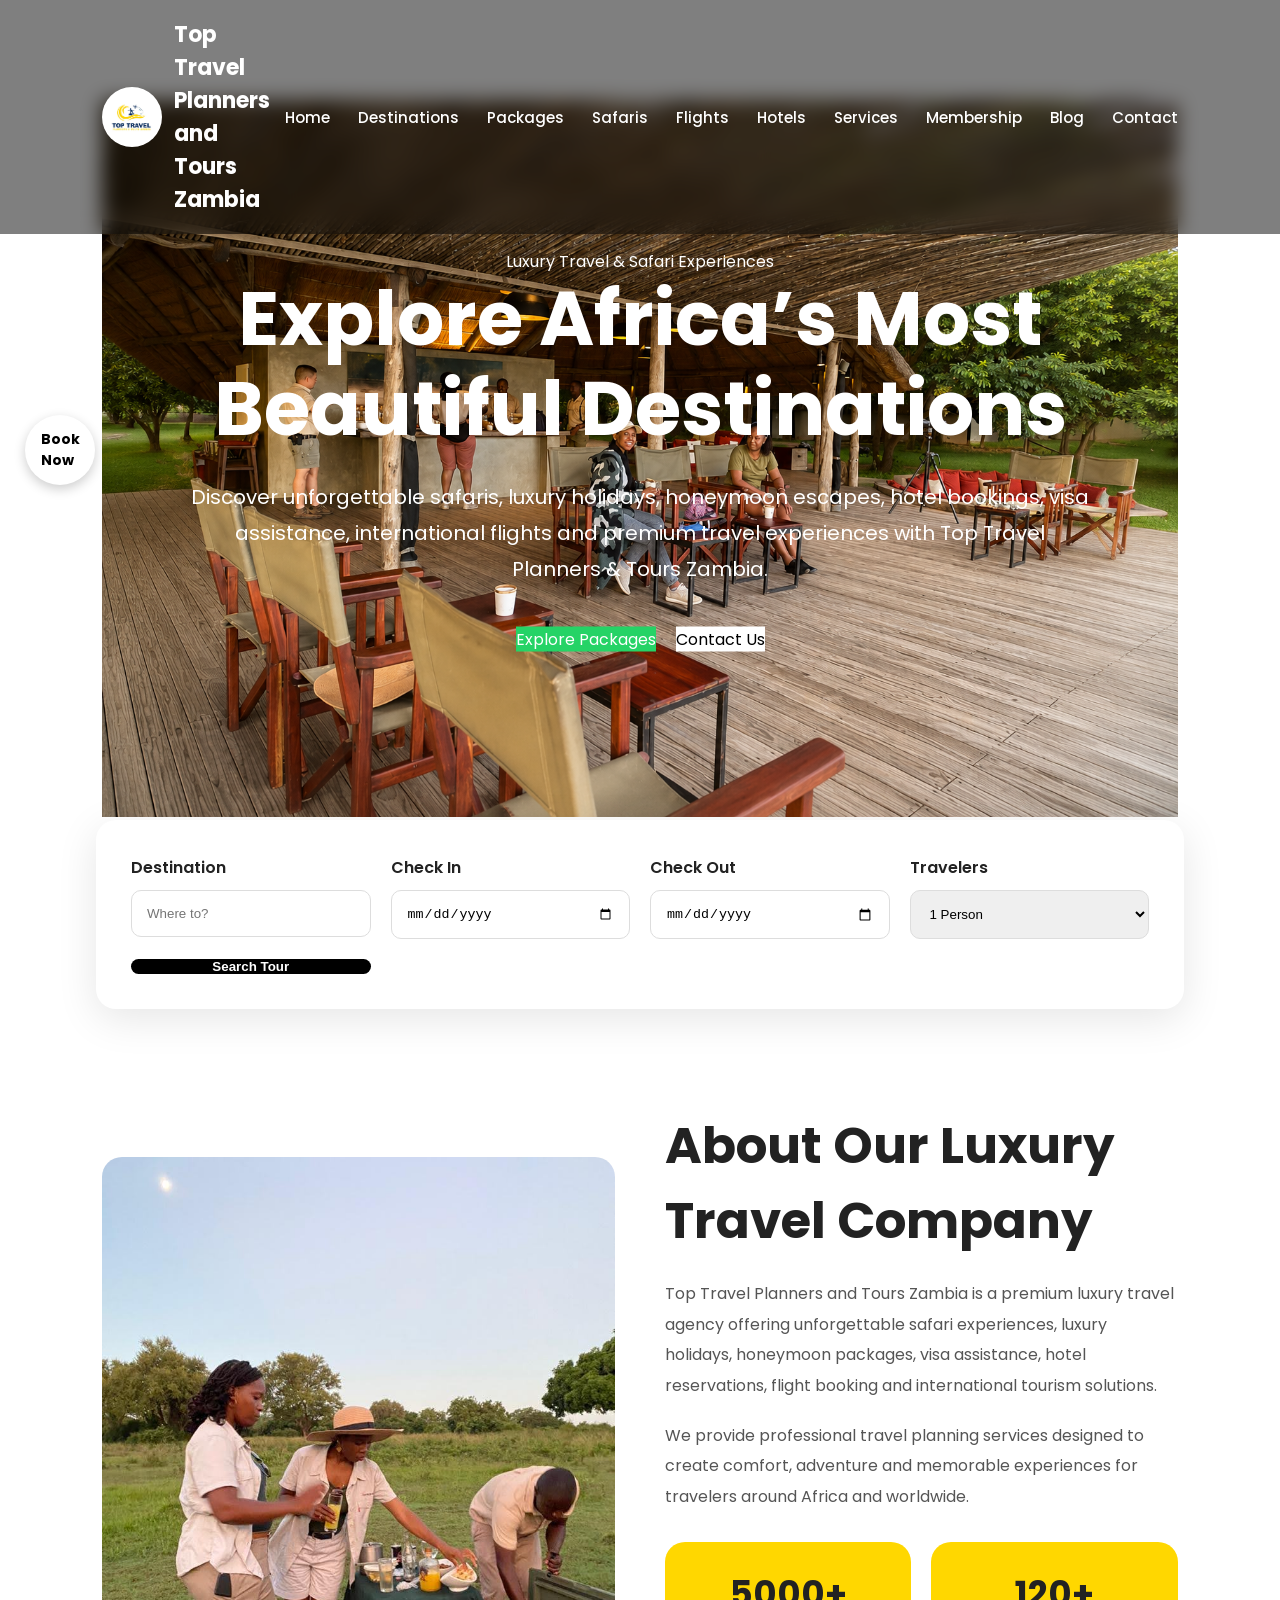
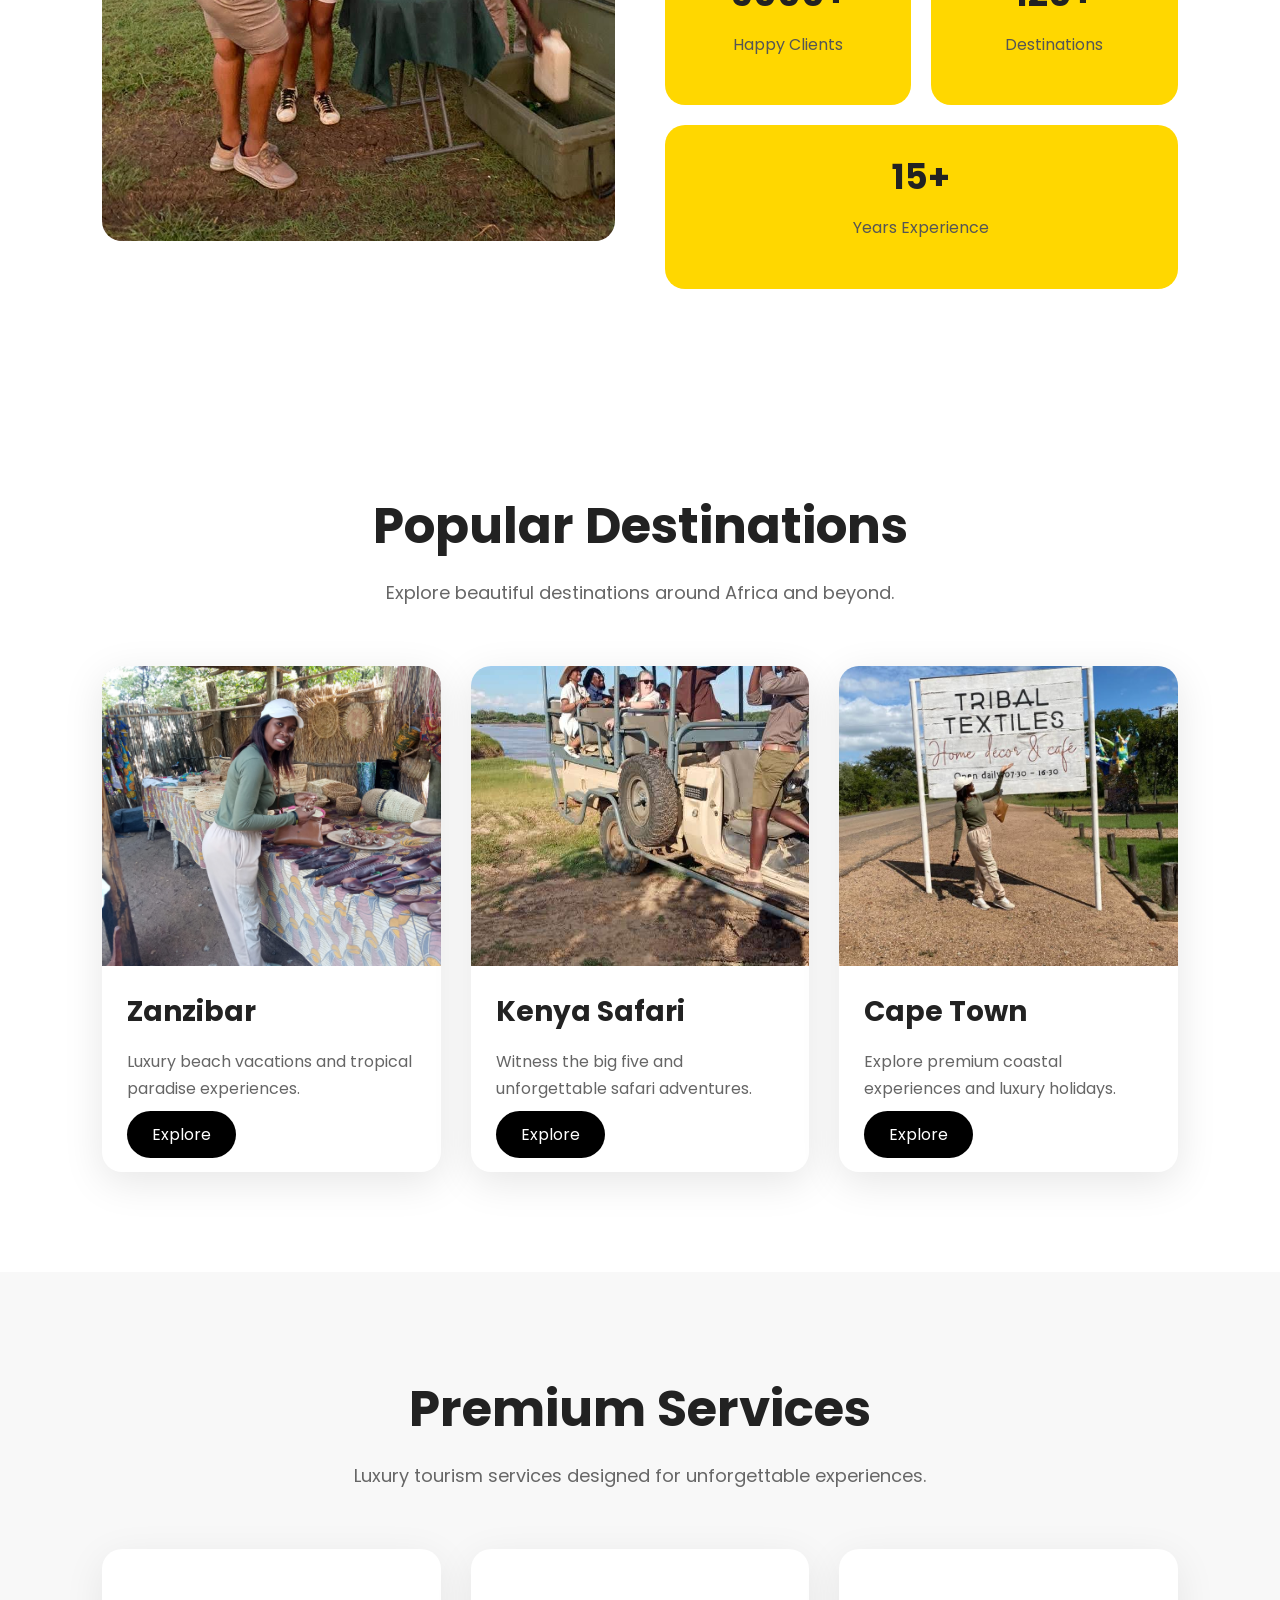
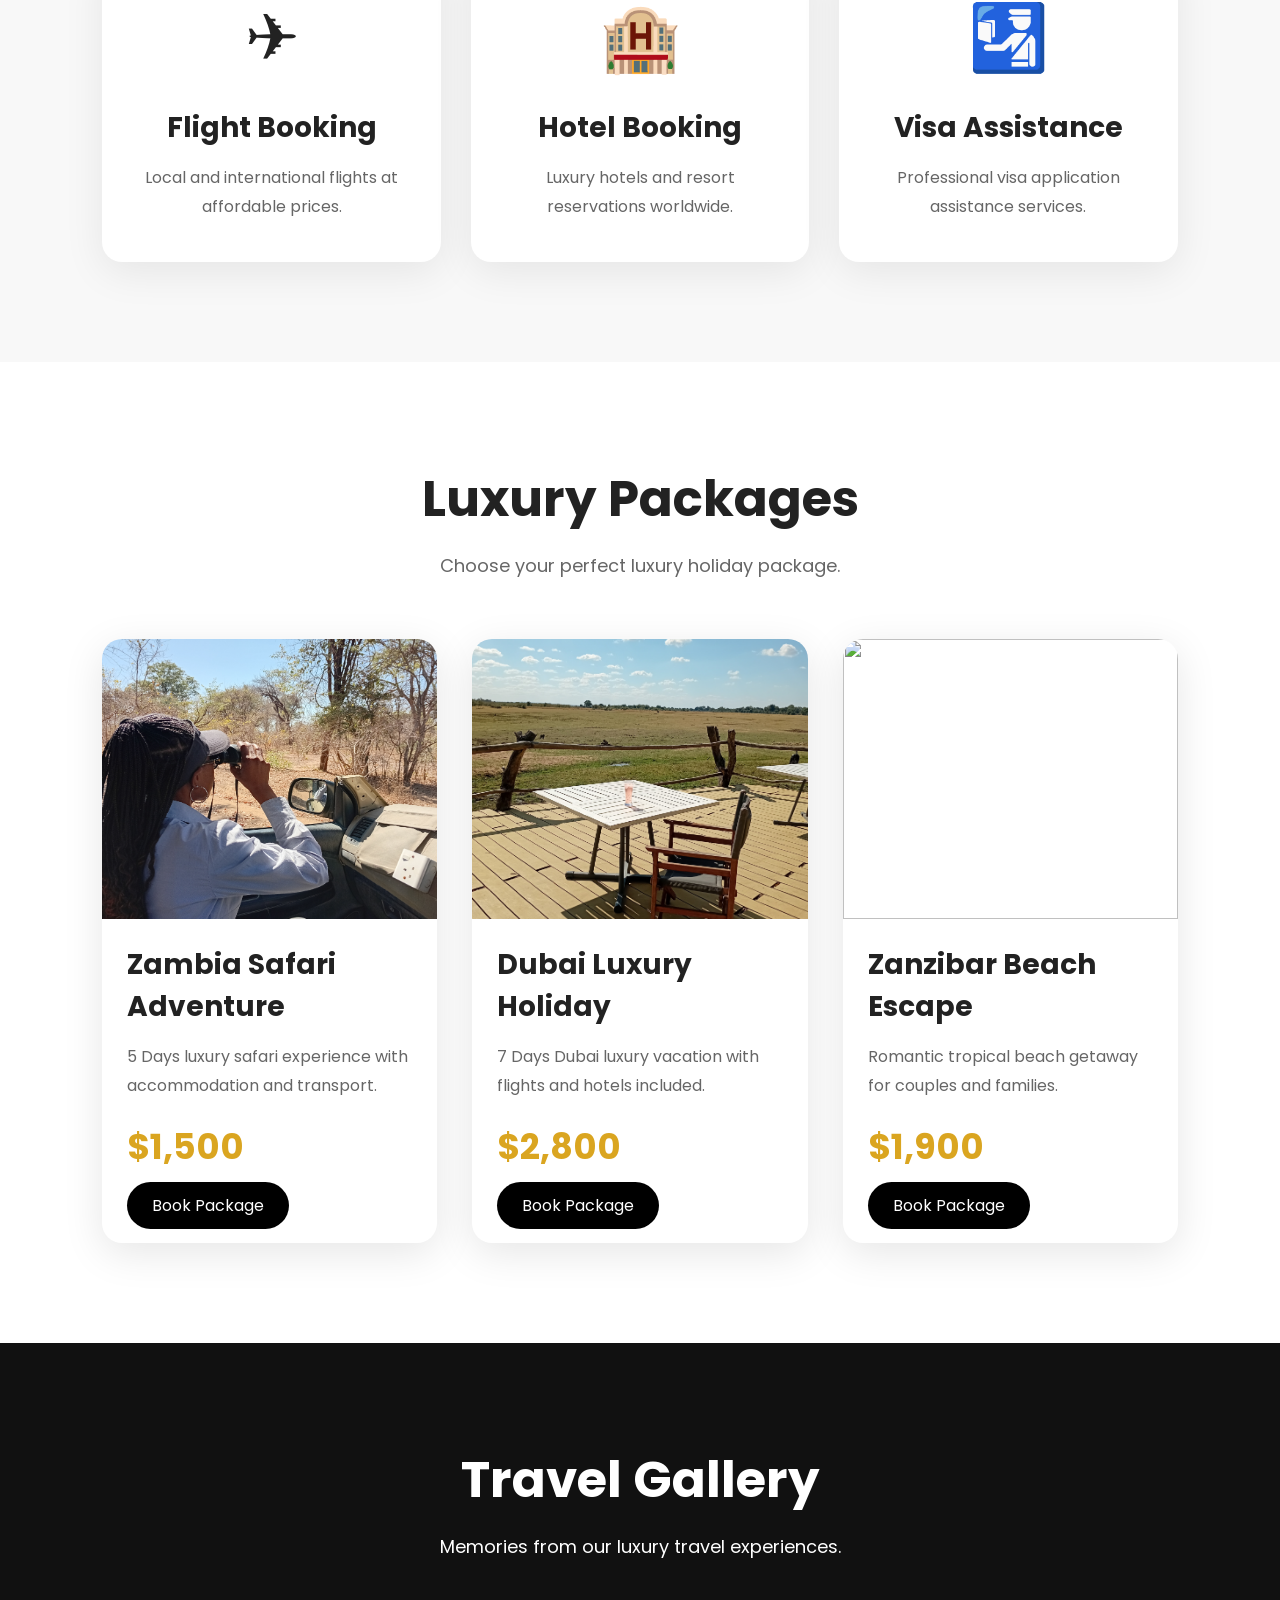
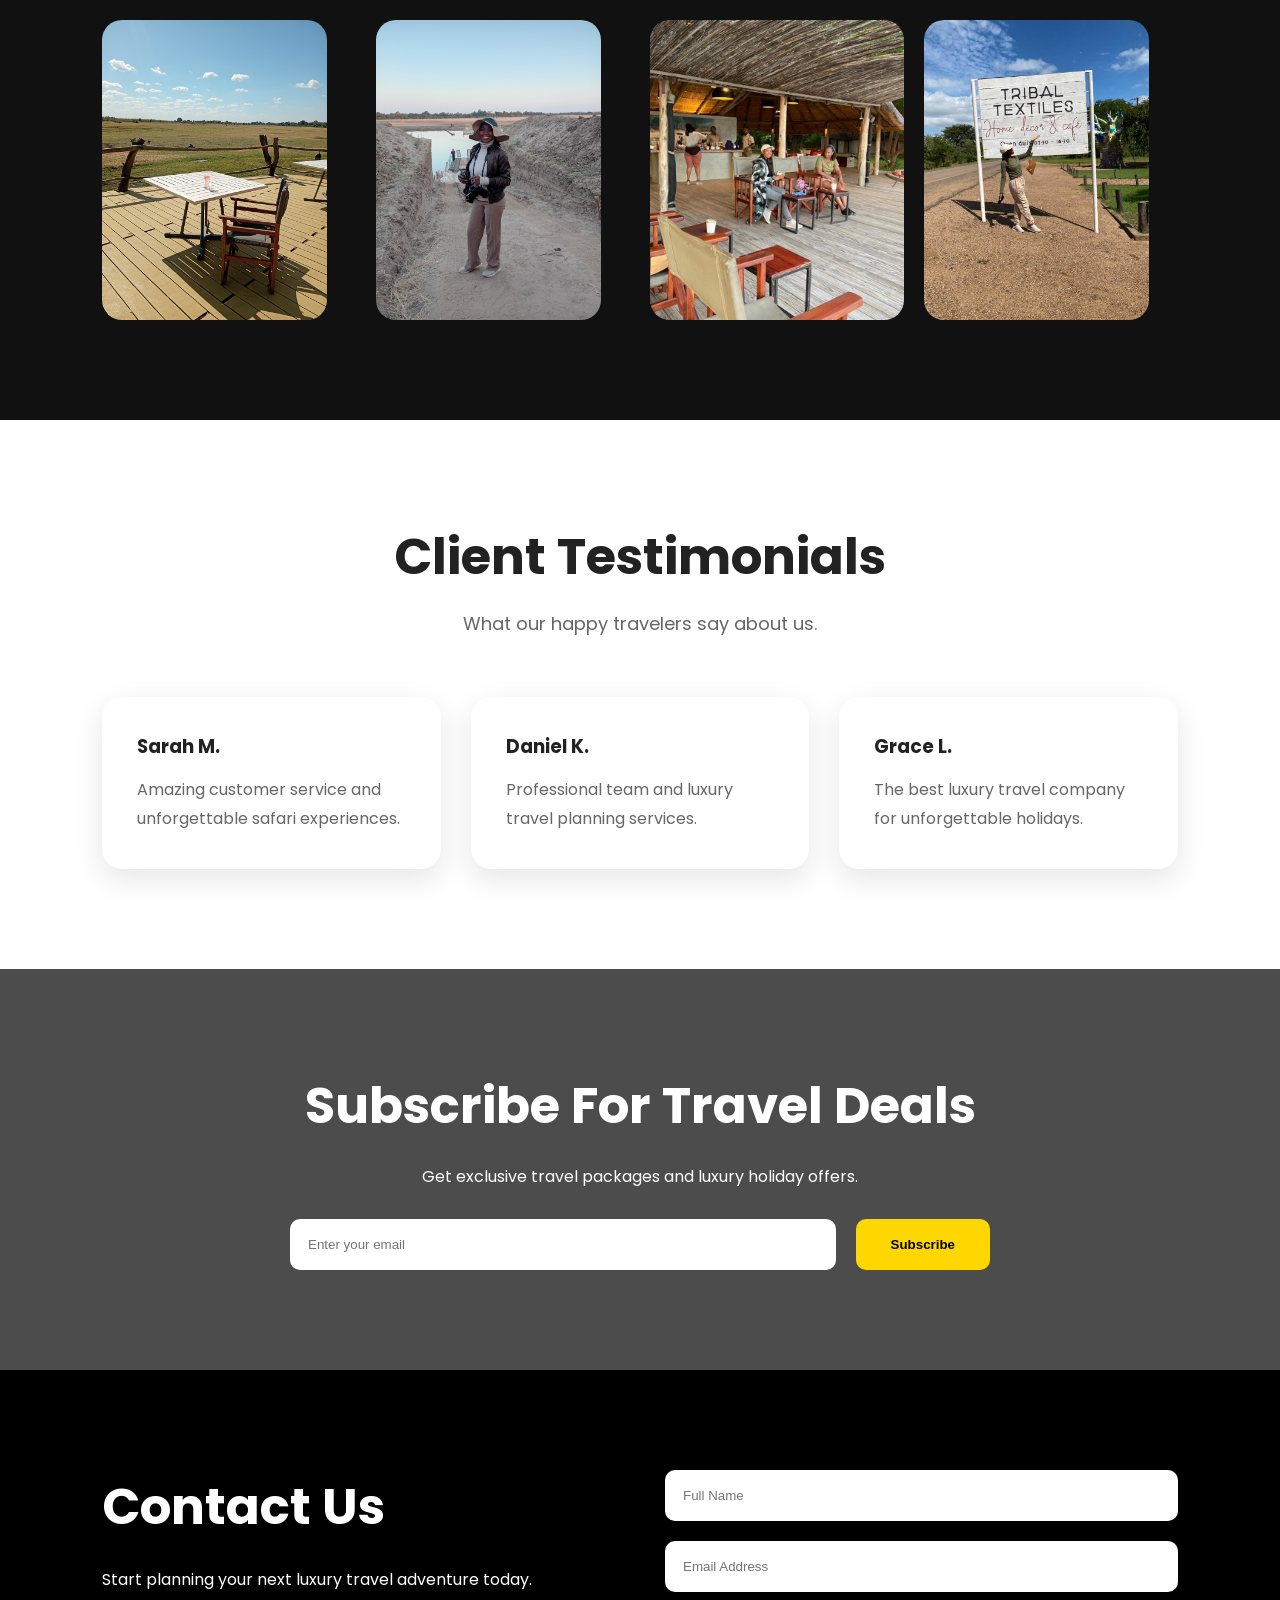
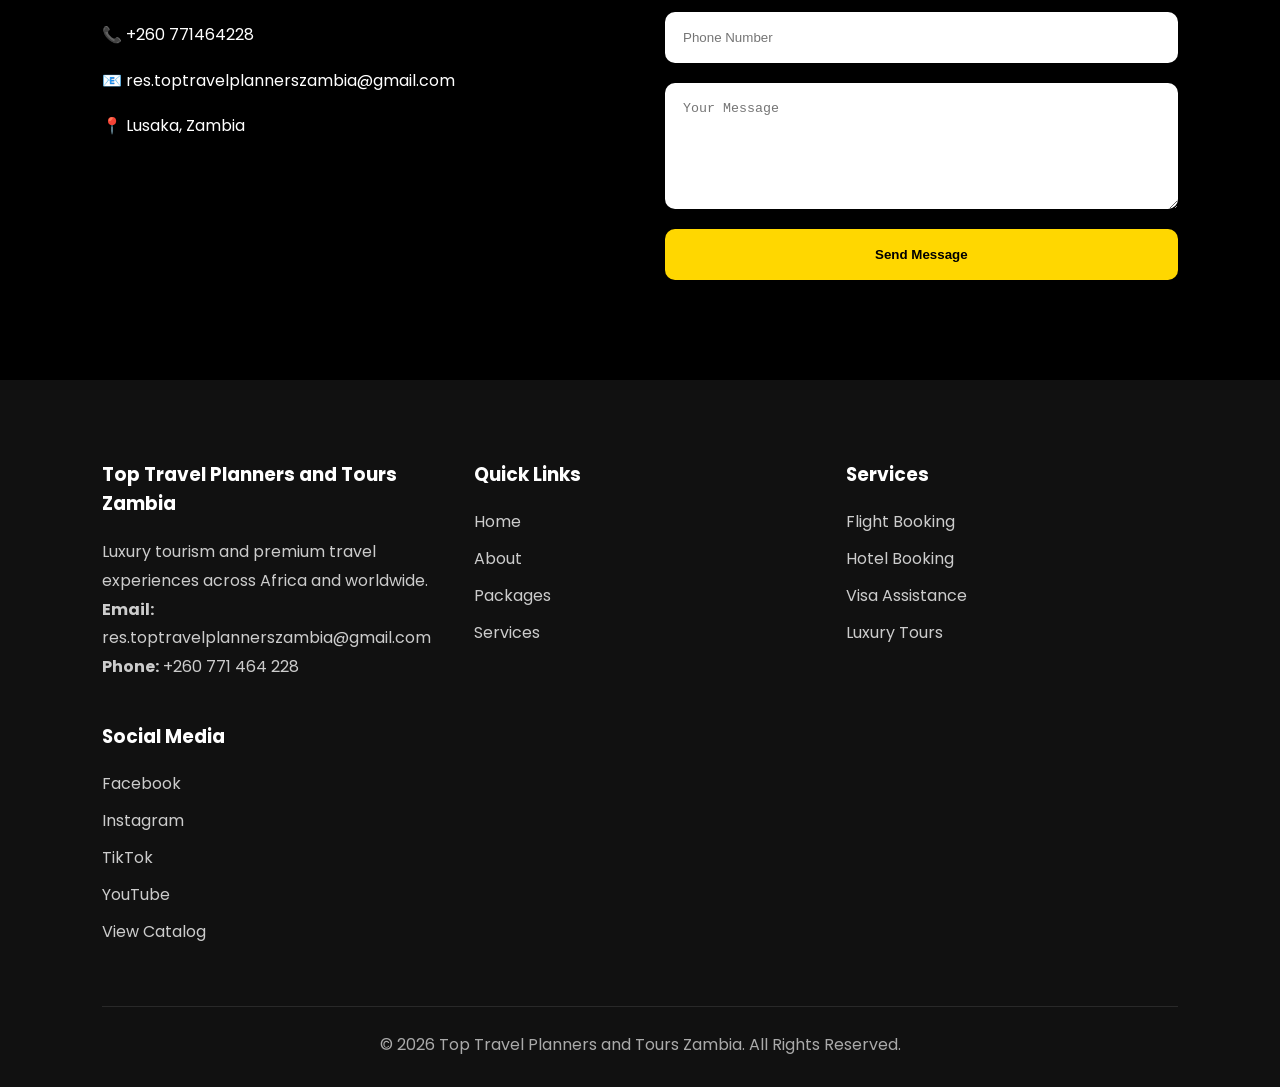
==== index.html @ ef0568b7 "Initial commit" ====
<!DOCTYPE html>
<html lang="en">
<head>
  <meta charset="UTF-8" />
  <meta name="viewport" content="width=device-width, initial-scale=1.0"/>
  <title>Top Travel Planners & Tours Zambia</title>

  <link rel="preconnect" href="https://fonts.googleapis.com">
  <link rel="preconnect" href="https://fonts.gstatic.com" crossorigin>

  <link href="https://fonts.googleapis.com/css2?family=Poppins:wght@300;400;500;600;700;800&display=swap" rel="stylesheet">

  <style>

    *{
      margin:0;
      padding:0;
      box-sizing:border-box;
      scroll-behavior:smooth;
    }

    body{
      font-family:'Poppins',sans-serif;
      background:#fff;
      color:#222;
      overflow-x:hidden;
    }

    img{
      max-width:100%;
      display:block;
    }

    a{
      text-decoration:none;
    }

    section{
      padding:100px 8%;
    }

    /* PRELOADER */

    #preloader{
      position:fixed;
      width:100%;
      height:100vh;
      background:#000;
      display:flex;
      justify-content:center;
      align-items:center;
      z-index:99999;
    }

    .loader{
      width:80px;
      height:80px;
      border-radius:50%;
      border:8px solid rgba(255,255,255,0.2);
      border-top:8px solid gold;
      animation:spin 1s linear infinite;
    }

    @keyframes spin{
      100%{
        transform:rotate(360deg);
      }
    }

    /* HEADER */

    header{
      position:fixed;
      width:100%;
      top:0;
      left:0;
      z-index:999;
      padding:18px 8%;
      display:flex;
      justify-content:space-between;
      align-items:center;
      background:rgba(0,0,0,0.5);
      backdrop-filter:blur(10px);
    }

    .logo{
      display:flex;
      align-items:center;
      gap:12px;
    }

    .logo img{
      width:60px;
      height:60px;
      object-fit:cover;
      border-radius:50%;
    }

    .logo h2{
      color:#fff;
      font-size:22px;
      font-weight:700;
    }

    nav ul{
      display:flex;
      gap:28px;
      list-style:none;
    }

    nav ul li a{
      color:#fff;
      font-size:15px;
      transition:0.4s;
      font-weight:500;
    }

    nav ul li a:hover{
      color:gold;
    }

    .menu-icon{
      display:none;
      color:#fff;
      font-size:24px;
      cursor:pointer;
    }

    .header-btns{
      display:none;
    }

    .btn{
      padding:13px 28px;
      border:none;
      border-radius:50px;
      cursor:pointer;
      font-weight:600;
      transition:0.4s;
    }

    .gold-btn{
      background:#25d366;
      color:#fff;
    }

    .white-btn{
      background:#fff;
      color:#000;
    }

    .btn:hover{
      transform:translateY(-5px);
    }

    /* HERO */

    .hero{
      width:100%;
      height:100vh;
      position:relative;
      overflow:hidden;
    }

    .hero video{
      width:100%;
      height:100%;
      object-fit:cover;
    }

    .hero-overlay{
      position:absolute;
      width:100%;
      height:100%;
      background:rgba(0,0,0,0.6);
      top:0;
      left:0;
    }

    .hero-content{
      position:absolute;
      top:50%;
      left:50%;
      transform:translate(-50%,-50%);
      width:90%;
      text-align:center;
      color:#fff;
    }

    .hero-content h1{
      font-size:75px;
      line-height:1.2;
      margin-bottom:25px;
      animation:slideUp 1s ease;
    }

    .hero-content p{
      font-size:20px;
      max-width:900px;
      margin:auto;
      margin-bottom:40px;
      line-height:1.8;
    }

    @keyframes slideUp{
      from{
        opacity:0;
        transform:translateY(100px);
      }

      to{
        opacity:1;
        transform:translateY(0);
      }
    }

    .hero-buttons{
      display:flex;
      justify-content:center;
      gap:20px;
      flex-wrap:wrap;
    }

    /* SEARCH */

    .search-box{
      width:85%;
      margin:auto;
      margin-top:-80px;
      background:#fff;
      position:relative;
      z-index:10;
      padding:35px;
      border-radius:20px;
      display:grid;
      grid-template-columns:repeat(auto-fit,minmax(200px,1fr));
      gap:20px;
      box-shadow:0 10px 40px rgba(0,0,0,0.1);
    }

    .search-card label{
      display:block;
      margin-bottom:10px;
      font-weight:600;
    }

    .search-card input,
    .search-card select{
      width:100%;
      padding:15px;
      border-radius:10px;
      border:1px solid #ddd;
    }

    .search-btn{
      background:#000;
      color:#fff;
      border:none;
      border-radius:10px;
      cursor:pointer;
      font-weight:600;
    }

    /* TITLE */

    .section-title{
      text-align:center;
      margin-bottom:60px;
    }

    .section-title h2{
      font-size:50px;
      margin-bottom:15px;
    }

    .section-title p{
      font-size:18px;
      color:#666;
    }

    /* ABOUT */

    .about{
      display:grid;
      grid-template-columns:repeat(auto-fit,minmax(350px,1fr));
      gap:50px;
      align-items:center;
    }

    .about-image img{
      border-radius:20px;
      height:100%;
      object-fit:cover;
    }

    .about-content h2{
      font-size:50px;
      margin-bottom:20px;
    }

    .about-content p{
      margin-bottom:20px;
      line-height:1.9;
      color:#555;
    }

    .stats{
      display:flex;
      gap:20px;
      flex-wrap:wrap;
      margin-top:30px;
    }

    .stat{
      flex:1;
      background:gold;
      padding:25px;
      border-radius:20px;
      text-align:center;
      min-width:180px;
    }

    .stat h3{
      font-size:35px;
      margin-bottom:10px;
    }

    /* DESTINATIONS */

    .destination-grid{
      display:grid;
      grid-template-columns:repeat(auto-fit,minmax(280px,1fr));
      gap:30px;
    }

    .destination-card{
      border-radius:20px;
      overflow:hidden;
      box-shadow:0 10px 40px rgba(0,0,0,0.1);
      transition:0.4s;
      background:#fff;
    }

    .destination-card:hover{
      transform:translateY(-10px);
    }

    .destination-card img{
      height:300px;
      object-fit:cover;
      width:100%;
    }

    .destination-info{
      padding:25px;
    }

    .destination-info h3{
      margin-bottom:15px;
      font-size:28px;
    }

    .destination-info p{
      color:#666;
      line-height:1.7;
      margin-bottom:20px;
    }

    .card-btn{
      padding:12px 25px;
      background:#000;
      color:#fff;
      border:none;
      border-radius:50px;
      cursor:pointer;
    }

    /* SERVICES */

    .services{
      background:#f8f8f8;
    }

    .service-grid{
      display:grid;
      grid-template-columns:repeat(auto-fit,minmax(280px,1fr));
      gap:30px;
    }

    .service-card{
      background:#fff;
      padding:40px 30px;
      border-radius:20px;
      text-align:center;
      box-shadow:0 10px 40px rgba(0,0,0,0.08);
      transition:0.4s;
    }

    .service-card:hover{
      transform:translateY(-10px);
    }

    .service-icon{
      font-size:65px;
      margin-bottom:20px;
    }

    .service-card h3{
      margin-bottom:15px;
      font-size:28px;
    }

    .service-card p{
      line-height:1.8;
      color:#666;
    }

    /* PACKAGES */

    .package-grid{
      display:grid;
      grid-template-columns:repeat(auto-fit,minmax(320px,1fr));
      gap:35px;
    }

    .package-card{
      border-radius:20px;
      overflow:hidden;
      background:#fff;
      box-shadow:0 10px 40px rgba(0,0,0,0.1);
      transition:0.4s;
    }

    .package-card:hover{
      transform:translateY(-10px);
    }

    .package-card img{
      height:280px;
      object-fit:cover;
      width:100%;
    }

    .package-content{
      padding:25px;
    }

    .package-content h3{
      margin-bottom:15px;
      font-size:28px;
    }

    .package-content p{
      color:#666;
      margin-bottom:20px;
      line-height:1.8;
    }

    .price{
      font-size:35px;
      color:goldenrod;
      font-weight:700;
      margin-bottom:20px;
    }

    /* GALLERY */

    .gallery{
      background:#111;
    }

    .gallery .section-title h2,
    .gallery .section-title p{
      color:#fff;
    }

    .gallery-grid{
      display:grid;
      grid-template-columns:repeat(auto-fit,minmax(250px,1fr));
      gap:20px;
    }

    .gallery-grid img{
      height:300px;
      object-fit:cover;
      border-radius:20px;
      transition:0.4s;
    }

    .gallery-grid img:hover{
      transform:scale(1.05);
    }

    /* TESTIMONIALS */

    .testimonial-grid{
      display:grid;
      grid-template-columns:repeat(auto-fit,minmax(280px,1fr));
      gap:30px;
    }

    .testimonial-card{
      background:#fff;
      padding:35px;
      border-radius:20px;
      box-shadow:0 10px 30px rgba(0,0,0,0.1);
    }

    .testimonial-card h3{
      margin-bottom:15px;
    }

    .testimonial-card p{
      color:#666;
      line-height:1.8;
    }

    /* NEWSLETTER */

    .newsletter{
      background:url('https://images.unsplash.com/photo-1500530855697-b586d89ba3ee?q=80&w=1200&auto=format&fit=crop') center/cover;
      position:relative;
      text-align:center;
      color:#fff;
    }

    .newsletter::before{
      content:'';
      position:absolute;
      width:100%;
      height:100%;
      background:rgba(0,0,0,0.7);
      top:0;
      left:0;
    }

    .newsletter-content{
      position:relative;
      z-index:2;
    }

    .newsletter-content h2{
      font-size:50px;
      margin-bottom:20px;
    }

    .newsletter-form{
      display:flex;
      gap:20px;
      max-width:700px;
      margin:auto;
      margin-top:30px;
      flex-wrap:wrap;
    }

    .newsletter-form input{
      flex:1;
      padding:18px;
      border:none;
      border-radius:10px;
    }

    .newsletter-form button{
      padding:18px 35px;
      background:gold;
      border:none;
      border-radius:10px;
      cursor:pointer;
      font-weight:700;
    }

    /* CONTACT */

    .contact{
      background:#000;
      color:#fff;
      display:grid;
      grid-template-columns:repeat(auto-fit,minmax(350px,1fr));
      gap:50px;
    }

    .contact-left h2{
      font-size:50px;
      margin-bottom:20px;
    }

    .contact-left p{
      line-height:1.9;
      margin-bottom:25px;
    }

    .contact-details p{
      margin-bottom:15px;
    }

    .contact-form{
      display:flex;
      flex-direction:column;
      gap:20px;
    }

    .contact-form input,
    .contact-form textarea{
      padding:18px;
      border:none;
      border-radius:10px;
    }

    .contact-form button{
      padding:18px;
      border:none;
      border-radius:10px;
      background:gold;
      font-weight:700;
      cursor:pointer;
    }

    /* FOOTER */

    footer{
      background:#111;
      color:#fff;
      padding:80px 8% 30px;
    }

    .footer-grid{
      display:grid;
      grid-template-columns:repeat(auto-fit,minmax(250px,1fr));
      gap:40px;
    }

    .footer-box h3{
      margin-bottom:20px;
    }

    .footer-box p{
      line-height:1.8;
      color:#ccc;
    }

    .footer-box ul{
      list-style:none;
    }

    .footer-box ul li{
      margin-bottom:12px;
    }

    .footer-box ul li a{
      color:#ccc;
    }

    .footer-bottom{
      text-align:center;
      margin-top:50px;
      border-top:1px solid rgba(255,255,255,0.1);
      padding-top:25px;
      color:#aaa;
    }

    /* SIDEBAR BUTTONS */

    .whatsapp{
      position:fixed;
      right:18px;
      margin-top:50%;
      transform:translateY(-50%);
      width:60px;
      height:70px;
      background:#25d366;
      border-radius:50%;
      display:flex;
      justify-content:center;
      align-items:center;
      color:#fff;
      font-size:30px;
      z-index:9999;
      text-decoration:none;
      box-shadow:0 2px 10px rgba(0,0,0,0.2);
      transition:0.3s;
    }

    .whatsapp:hover{
      transform:translateY(-50%) scale(1.1);
    }

    .book-now-btn{
      position:fixed;
      left:25px;
      top:50%;
      transform:translateY(-50%);
      width:70px;
      height:70px;
      background:#fff;
      border-radius:50%;
      display:flex;
      justify-content:center;
      align-items:center;
      color:#000;
      font-size:14px;
      font-weight:700;
      z-index:9999;
      text-decoration:none;
      box-shadow:0 4px 12px rgba(0,0,0,0.2);
      transition:0.3s;
    }

    .book-now-btn:hover{
      transform:translateY(-50%) scale(1.1);
    }

    /* ANIMATIONS */

    @keyframes fadeInUp {
      from {
        opacity: 0;
        transform: translateY(30px);
      }
      to {
        opacity: 1;
        transform: translateY(0);
      }
    }

    .fade-in {
      animation: fadeInUp 0.8s ease-out;
    }

    @media(max-width:992px){

      header{
        flex-direction:column;
        gap:20px;
      }

      nav ul{
        flex-wrap:wrap;
        justify-content:center;
      }

      .hero-content h1{
        font-size:50px;
      }

    }

    @media(max-width:768px){

      section{
        padding:80px 5%;
      }

      .hero-content h1{
        font-size:38px;
      }

      .hero-content p{
        font-size:16px;
      }

      .section-title h2{
        font-size:35px;
      }

      .newsletter-content h2{
        font-size:35px;
      }

      .contact-left h2{
        font-size:35px;
      }

      .hero-buttons{
        flex-direction:column;
      }

      .newsletter-form{
        flex-direction:column;
      }

      nav{
        position:absolute;
        top:100%;
        left:0;
        width:100%;
        background:rgba(0,0,0,0.9);
        display:none;
      }

      nav ul{
        flex-direction:column;
        gap:0;
      }

      nav ul li{
        text-align:center;
        padding:15px 0;
        border-bottom:1px solid rgba(255,255,255,0.1);
      }

      nav ul li a{
        font-size:18px;
      }

      .menu-icon{
        display:block;
      }

    }

  </style>

</head>

<body>

  <!-- PRELOADER -->

  <div id="preloader">
    <div class="loader"></div>
  </div>

  <!-- HEADER -->

  <header>

    <div class="logo">
      <img src="images/images/WhatsApp Image 2026-05-03 at 16.54.03.jpeg" alt="Top Travel Planners and Tours Zambia Logo">
      <h2>Top Travel Planners and Tours Zambia</h2>
    </div>

    <nav>
      <ul id="nav-menu">
        <li><a href="index.html">Home</a></li>
        <li><a href="destinations.html">Destinations</a></li>
        <li><a href="packages.html">Packages</a></li>
        <li><a href="safaris.html">Safaris</a></li>
        <li><a href="flights.html">Flights</a></li>
        <li><a href="hotels.html">Hotels</a></li>
        <li><a href="services.html">Services</a></li>
        <li><a href="membership.html">Membership</a></li>
        <li><a href="blog.html">Blog</a></li>
        <li><a href="contact.html">Contact</a></li>
      </ul>
    </nav>

    <div class="menu-icon" onclick="toggleMenu()">
      <i class="fas fa-bars"></i>
    </div>

  </header>

  <!-- HERO SECTION -->

<section class="hero">

    <!-- HERO IMAGE -->

    <img src="images/images/ChatGPT Image May 11, 2026, 03_21_17 PM.png"
         alt="Top Travel Planners and ToursZambia"
         class="hero-image">

    <!-- HERO CONTENT -->

    <div class="hero-content">

        <span class="hero-tag">
            Luxury Travel & Safari Experiences
        </span>

        <h1>
            Explore Africa’s Most Beautiful Destinations
        </h1>

        <p>
            Discover unforgettable safaris, luxury holidays,
            honeymoon escapes, hotel bookings, visa assistance,
            international flights and premium travel experiences
            with Top Travel Planners & Tours Zambia.
        </p>

        <div class="hero-buttons">

            <a href="packages.html" class="hero-btn gold-btn">
                Explore Packages
            </a>

            <a href="contact.html" class="hero-btn white-btn">
                Contact Us
            </a>

        </div>

    </div>

</section>

  <!-- SEARCH -->

  <div class="search-box">

    <div class="search-card">
      <label>Destination</label>
      <input type="text" placeholder="Where to?">
    </div>

    <div class="search-card">
      <label>Check In</label>
      <input type="date">
    </div>

    <div class="search-card">
      <label>Check Out</label>
      <input type="date">
    </div>

    <div class="search-card">
      <label>Travelers</label>

      <select>
        <option>1 Person</option>
        <option>2 People</option>
        <option>3 People</option>
        <option>4+ People</option>
      </select>

    </div>

    <button class="search-btn" onclick="location.href='packages.html'">Search Tour</button>

  </div>

  <!-- ABOUT -->

<section class="fade-in">

    <div class="about">

        <!-- LEFT IMAGE -->

        <div class="about-image">

            <img src="images/images/IMG-20240322-WA0210.jpg" alt="Luxury Travel Zambia">

        </div>

        <!-- RIGHT CONTENT -->

        <div class="about-content">

        <h2>About Our Luxury Travel Company</h2>

        <p>
          Top Travel Planners and Tours Zambia is a premium luxury travel agency
          offering unforgettable safari experiences, luxury holidays,
          honeymoon packages, visa assistance, hotel reservations,
          flight booking and international tourism solutions.
        </p>

        <p>
          We provide professional travel planning services designed
          to create comfort, adventure and memorable experiences
          for travelers around Africa and worldwide.
        </p>

        <div class="stats">

          <div class="stat">
            <h3>5000+</h3>
            <p>Happy Clients</p>
          </div>

          <div class="stat">
            <h3>120+</h3>
            <p>Destinations</p>
          </div>

          <div class="stat">
            <h3>15+</h3>
            <p>Years Experience</p>
          </div>

        </div>

      </div>

    </div>

  </section>

 <!-- DESTINATIONS -->

<section class="fade-in">

    <div class="section-title">

        <h2>Popular Destinations</h2>

        <p>Explore beautiful destinations around Africa and beyond.</p>

    </div>

    <div class="destination-grid">

        <!-- ZANZIBAR -->

        <div class="destination-card">

            <img src="images/images/IMG_20240322_092942.jpg" alt="Zanzibar">

            <div class="destination-info">

                <h3>Zanzibar</h3>

                <p>Luxury beach vacations and tropical paradise experiences.</p>

                <a href="destinations.html" class="card-btn">Explore</a>

            </div>

        </div>

        <!-- KENYA -->

        <div class="destination-card">

            <img src="images/images/IMG-20240322-WA0176.jpg" alt="Kenya Safari">

            <div class="destination-info">

                <h3>Kenya Safari</h3>

                <p>Witness the big five and unforgettable safari adventures.</p>

                <a href="destinations.html" class="card-btn">Explore</a>

            </div>

        </div>

        <!-- CAPE TOWN -->

        <div class="destination-card">

            <img src="images/images/IMG-20240322-WA0202.jpg" alt="Cape Town">

            <div class="destination-info">

                <h3>Cape Town</h3>

                <p>Explore premium coastal experiences and luxury holidays.</p>

                <a href="destinations.html" class="card-btn">Explore</a>

            </div>

        </div>

    </div>

</section>

  <!-- SERVICES -->

  <section class="services fade-in">

    <div class="section-title">

      <h2>Premium Services</h2>

      <p>Luxury tourism services designed for unforgettable experiences.</p>

    </div>

    <div class="service-grid">

      <div class="service-card">
        <div class="service-icon">✈</div>
        <h3>Flight Booking</h3>
        <p>Local and international flights at affordable prices.</p>
      </div>

      <div class="service-card">
        <div class="service-icon">🏨</div>
        <h3>Hotel Booking</h3>
        <p>Luxury hotels and resort reservations worldwide.</p>
      </div>

      <div class="service-card">
        <div class="service-icon">🛂</div>
        <h3>Visa Assistance</h3>
        <p>Professional visa application assistance services.</p>
      </div>

    </div>

  </section>

  <!-- PACKAGES -->

  <section class="fade-in">

    <div class="section-title">

      <h2>Luxury Packages</h2>

      <p>Choose your perfect luxury holiday package.</p>

    </div>

    <div class="package-grid">

      <div class="package-card">

        <img src="images/images/20250712_110803.jpg">

        <div class="package-content">

          <h3>Zambia Safari Adventure</h3>

          <p>
            5 Days luxury safari experience with accommodation and transport.
          </p>

          <div class="price">$1,500</div>

          <a href="packages.html" class="card-btn">Book Package</a>

        </div>

      </div>

      <div class="package-card">

        <img src="images/images/20250712_133740.jpg">

        <div class="package-content">

          <h3>Dubai Luxury Holiday</h3>

          <p>
            7 Days Dubai luxury vacation with flights and hotels included.
          </p>

          <div class="price">$2,800</div>

          <a href="packages.html" class="card-btn">Book Package</a>

        </div>

      </div>

      <div class="package-card">

        <img src="https://images.unsplash.com/photo-1518509562904-e7ef99cdcc86?q=80&w=1200&auto=format&fit=crop" alt="">

        <div class="package-content">

          <h3>Zanzibar Beach Escape</h3>

          <p>
            Romantic tropical beach getaway for couples and families.
          </p>

          <div class="price">$1,900</div>

          <a href="packages.html" class="card-btn">Book Package</a>

        </div>

      </div>

    </div>

  </section>

  <!-- GALLERY -->

  <section class="gallery">

    <div class="section-title">

      <h2>Travel Gallery</h2>

      <p>Memories from our luxury travel experiences.</p>

    </div>

    <div class="gallery-grid">

      <img src="images/images/20250712_133740.jpg">

      <img src="images/images/20250713_062836.jpg">

      <img src="images/images/IMG-20240324-WA0053.jpg">

      <img src="images/images/IMG-20240322-WA0202.jpg">

    </div>

  </section>

  <!-- TESTIMONIALS -->

  <section>

    <div class="section-title">

      <h2>Client Testimonials</h2>

      <p>What our happy travelers say about us.</p>

    </div>

    <div class="testimonial-grid">

      <div class="testimonial-card">

        <h3>Sarah M.</h3>

        <p>
          Amazing customer service and unforgettable safari experiences.
        </p>

      </div>

      <div class="testimonial-card">

        <h3>Daniel K.</h3>

        <p>
          Professional team and luxury travel planning services.
        </p>

      </div>

      <div class="testimonial-card">

        <h3>Grace L.</h3>

        <p>
          The best luxury travel company for unforgettable holidays.
        </p>

      </div>

    </div>

  </section>

  <!-- NEWSLETTER -->

  <section class="newsletter">

    <div class="newsletter-content">

      <h2>Subscribe For Travel Deals</h2>

      <p>
        Get exclusive travel packages and luxury holiday offers.
      </p>

      <form class="newsletter-form">

        <input type="email" placeholder="Enter your email">

        <button type="submit">Subscribe</button>

      </form>

    </div>

  </section>

  <!-- CONTACT -->

  <section class="contact">

    <div class="contact-left">

      <h2>Contact Us</h2>

      <p>
        Start planning your next luxury travel adventure today.
      </p>

      <div class="contact-details">

        <p>📞 +260 771464228</p>

        <p>📧 res.toptravelplannerszambia@gmail.com</p>

        <p>📍 Lusaka, Zambia</p>

      </div>

    </div>

    <form class="contact-form">

      <input type="text" placeholder="Full Name">

      <input type="email" placeholder="Email Address">

      <input type="text" placeholder="Phone Number">

      <textarea rows="6" placeholder="Your Message"></textarea>

      <button type="submit">Send Message</button>

    </form>

  </section>


  <!-- FOOTER -->

  <footer>

    <div class="footer-grid">

      <div class="footer-box">

        <h3>Top Travel Planners and Tours Zambia</h3>

        <p>
          Luxury tourism and premium travel experiences across Africa and worldwide.
        </p>

        <p><strong>Email:</strong> res.toptravelplannerszambia@gmail.com</p>

        <p><strong>Phone:</strong> +260 771 464 228</p>

      </div>

      <div class="footer-box">

        <h3>Quick Links</h3>

        <ul>

          <li><a href="index.html">Home</a></li>

          <li><a href="services.html">About</a></li>

          <li><a href="packages.html">Packages</a></li>

          <li><a href="services.html">Services</a></li>

        </ul>

      </div>

      <div class="footer-box">

        <h3>Services</h3>

        <ul>

          <li><a href="flights.html">Flight Booking</a></li>

          <li><a href="hotels.html">Hotel Booking</a></li>

          <li><a href="services.html">Visa Assistance</a></li>

          <li><a href="safaris.html">Luxury Tours</a></li>

        </ul>

      </div>

      <div class="footer-box">

        <h3>Social Media</h3>

        <ul>

          <li><a href="#">Facebook</a></li>

          <li><a href="#">Instagram</a></li>

          <li><a href="#">TikTok</a></li>

          <li><a href="#">YouTube</a></li>

          <li><a href="https://wa.me/c/260771464228" target="_blank">View Catalog</a></li>

        </ul>

      </div>

    </div>

    <div class="footer-bottom">

      <p>© 2026 Top Travel Planners and Tours Zambia. All Rights Reserved.</p>

    </div>

  </footer>

  <!-- WHATSAPP -->

  <a href="https://wa.me/260771464228" class="whatsapp">

    💬

  </a>

  <!-- BOOK NOW -->

  <a href="packages.html" class="book-now-btn">

    Book<br>Now

  </a>

  <!-- JAVASCRIPT -->

  <script>

    window.addEventListener("load",()=>{

      document.getElementById("preloader").style.display="none";

    });

    document.querySelectorAll("button").forEach(button=>{

      button.addEventListener("click",()=>{

        console.log("Button Clicked");

      });

    });

    document.querySelector(".newsletter-form").addEventListener("submit",(e)=>{

      e.preventDefault();

      alert("Thank you for subscribing!");

    });

    document.querySelector(".contact-form").addEventListener("submit",(e)=>{

      e.preventDefault();

      alert("Message sent successfully!");

    });

    window.addEventListener("scroll",()=>{

      const header=document.querySelector("header");

      if(window.scrollY>50){

        header.style.background="rgba(0,0,0,0.9)";

      }else{

        header.style.background="rgba(0,0,0,0.5)";

      }

    });

    // Intersection Observer for animations
    const observerOptions = {
      threshold: 0.1,
      rootMargin: '0px 0px -50px 0px'
    };

    const observer = new IntersectionObserver((entries) => {
      entries.forEach(entry => {
        if (entry.isIntersecting) {
          entry.target.style.opacity = '1';
          entry.target.style.transform = 'translateY(0)';
        }
      });
    }, observerOptions);

    // Observe all sections with fade-in class
    document.querySelectorAll('.fade-in').forEach(section => {
      section.style.opacity = '0';
      section.style.transform = 'translateY(30px)';
      section.style.transition = 'opacity 0.8s ease-out, transform 0.8s ease-out';
      observer.observe(section);
    });

  </script>

</body>
</html>
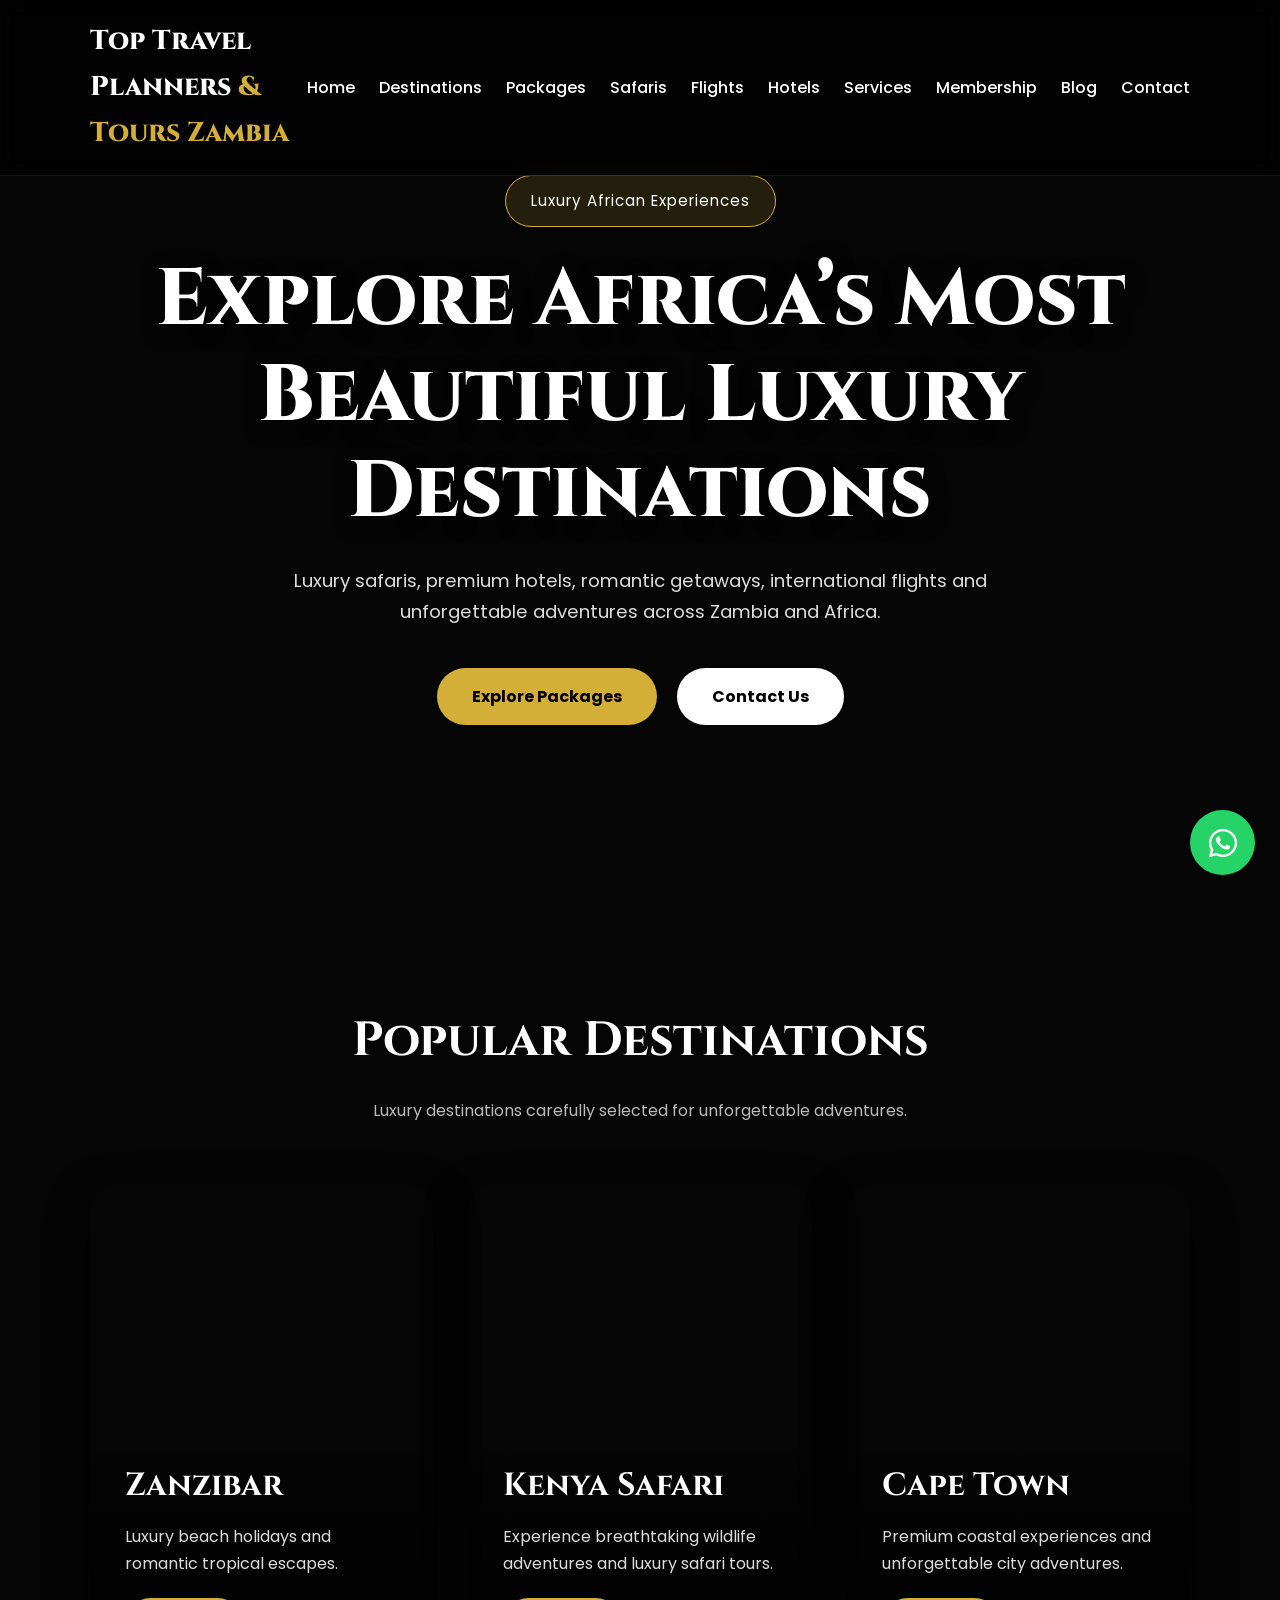
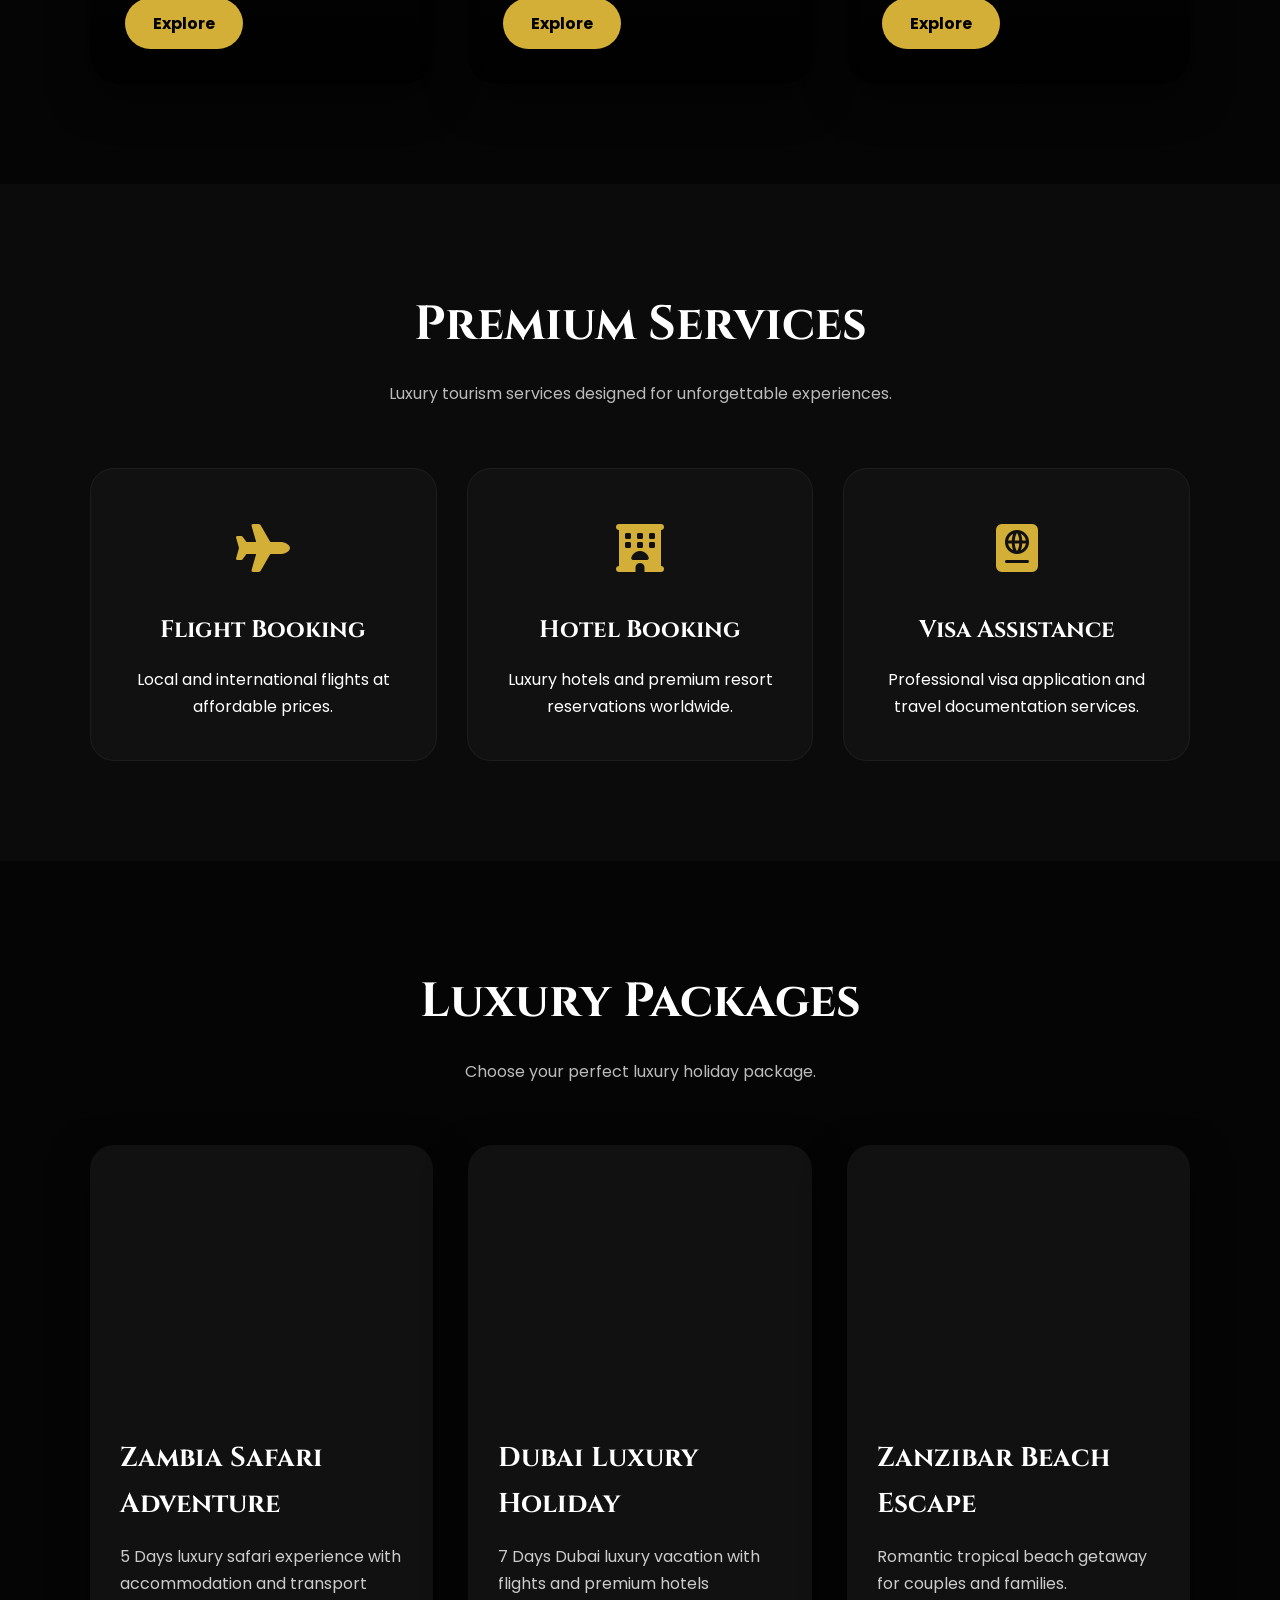
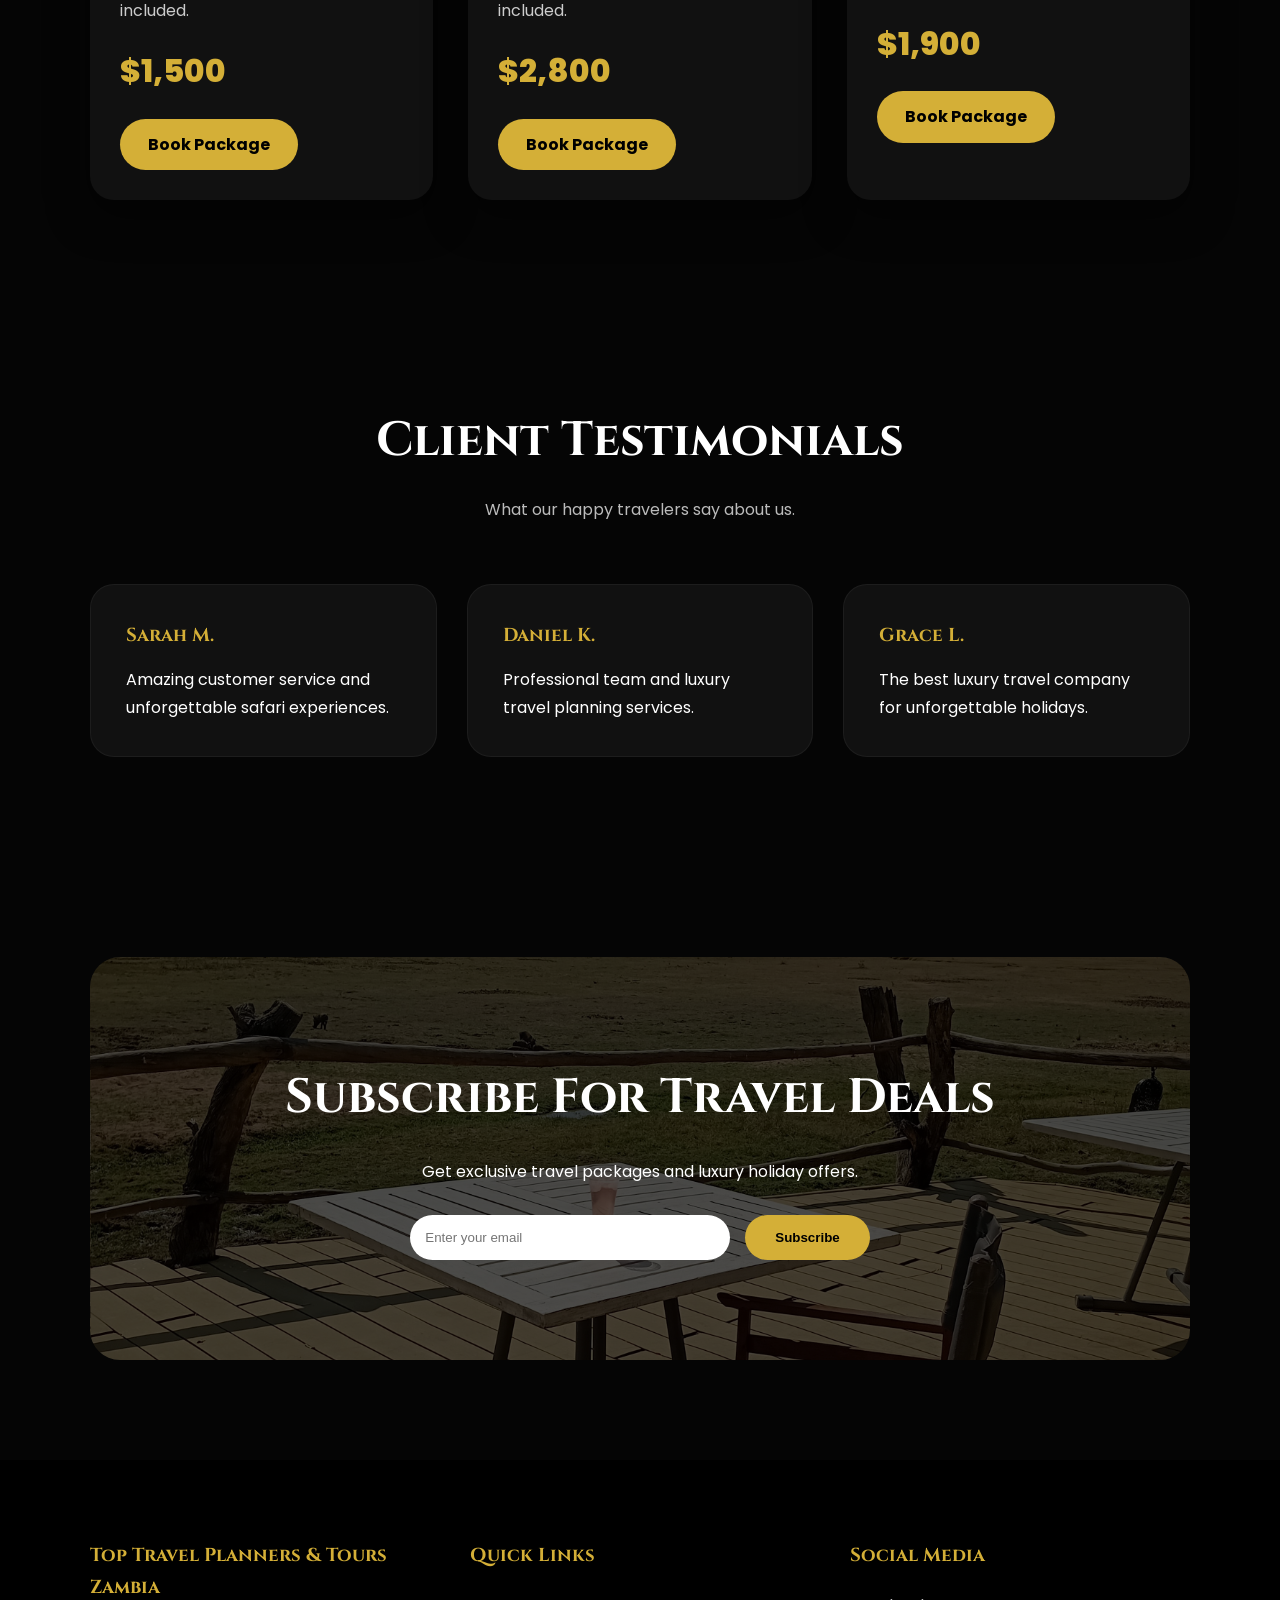
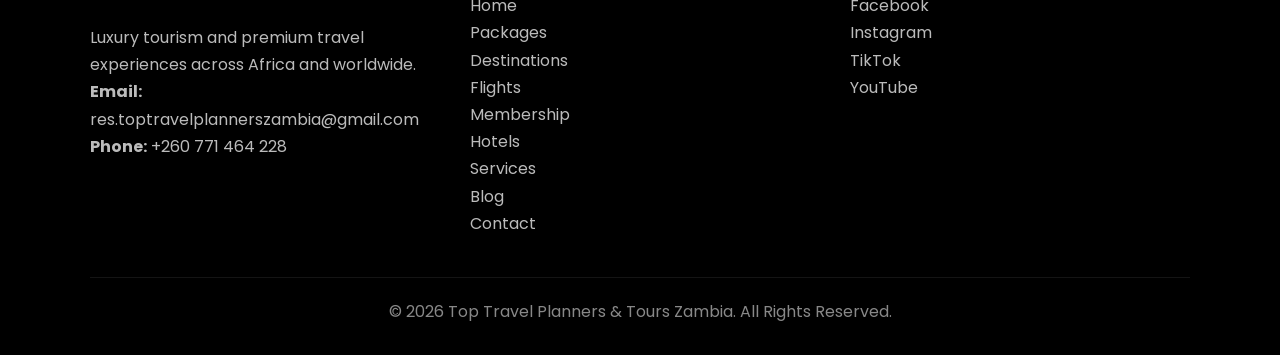
==== commit 4ae28f0b: "Updated all website pages" ====
--- a/index.html
+++ b/index.html
@@ -1,835 +1,751 @@
-<!DOCTYPE html>
+﻿<!DOCTYPE html>
 <html lang="en">
+
 <head>
-  <meta charset="UTF-8" />
-  <meta name="viewport" content="width=device-width, initial-scale=1.0"/>
-  <title>Top Travel Planners & Tours Zambia</title>
-
-  <link rel="preconnect" href="https://fonts.googleapis.com">
-  <link rel="preconnect" href="https://fonts.gstatic.com" crossorigin>
-
-  <link href="https://fonts.googleapis.com/css2?family=Poppins:wght@300;400;500;600;700;800&display=swap" rel="stylesheet">
-
-  <style>
-
-    *{
-      margin:0;
-      padding:0;
-      box-sizing:border-box;
-      scroll-behavior:smooth;
-    }
-
-    body{
-      font-family:'Poppins',sans-serif;
-      background:#fff;
-      color:#222;
-      overflow-x:hidden;
-    }
-
-    img{
-      max-width:100%;
-      display:block;
-    }
-
-    a{
-      text-decoration:none;
-    }
-
-    section{
-      padding:100px 8%;
-    }
-
-    /* PRELOADER */
-
-    #preloader{
-      position:fixed;
-      width:100%;
-      height:100vh;
-      background:#000;
-      display:flex;
-      justify-content:center;
-      align-items:center;
-      z-index:99999;
-    }
-
-    .loader{
-      width:80px;
-      height:80px;
-      border-radius:50%;
-      border:8px solid rgba(255,255,255,0.2);
-      border-top:8px solid gold;
-      animation:spin 1s linear infinite;
-    }
-
-    @keyframes spin{
-      100%{
-        transform:rotate(360deg);
-      }
-    }
-
-    /* HEADER */
-
-    header{
-      position:fixed;
-      width:100%;
-      top:0;
-      left:0;
-      z-index:999;
-      padding:18px 8%;
-      display:flex;
-      justify-content:space-between;
-      align-items:center;
-      background:rgba(0,0,0,0.5);
-      backdrop-filter:blur(10px);
-    }
-
-    .logo{
-      display:flex;
-      align-items:center;
-      gap:12px;
-    }
-
-    .logo img{
-      width:60px;
-      height:60px;
-      object-fit:cover;
-      border-radius:50%;
-    }
-
-    .logo h2{
-      color:#fff;
-      font-size:22px;
-      font-weight:700;
-    }
-
-    nav ul{
-      display:flex;
-      gap:28px;
-      list-style:none;
-    }
-
-    nav ul li a{
-      color:#fff;
-      font-size:15px;
-      transition:0.4s;
-      font-weight:500;
-    }
-
-    nav ul li a:hover{
-      color:gold;
-    }
-
-    .menu-icon{
-      display:none;
-      color:#fff;
-      font-size:24px;
-      cursor:pointer;
-    }
-
-    .header-btns{
-      display:none;
-    }
-
-    .btn{
-      padding:13px 28px;
-      border:none;
-      border-radius:50px;
-      cursor:pointer;
-      font-weight:600;
-      transition:0.4s;
-    }
-
-    .gold-btn{
-      background:#25d366;
-      color:#fff;
-    }
-
-    .white-btn{
-      background:#fff;
-      color:#000;
-    }
-
-    .btn:hover{
-      transform:translateY(-5px);
-    }
-
-    /* HERO */
-
-    .hero{
-      width:100%;
-      height:100vh;
-      position:relative;
-      overflow:hidden;
-    }
-
-    .hero video{
-      width:100%;
-      height:100%;
-      object-fit:cover;
-    }
-
-    .hero-overlay{
-      position:absolute;
-      width:100%;
-      height:100%;
-      background:rgba(0,0,0,0.6);
-      top:0;
-      left:0;
-    }
-
-    .hero-content{
-      position:absolute;
-      top:50%;
-      left:50%;
-      transform:translate(-50%,-50%);
-      width:90%;
-      text-align:center;
-      color:#fff;
-    }
-
-    .hero-content h1{
-      font-size:75px;
-      line-height:1.2;
-      margin-bottom:25px;
-      animation:slideUp 1s ease;
-    }
-
-    .hero-content p{
-      font-size:20px;
-      max-width:900px;
-      margin:auto;
-      margin-bottom:40px;
-      line-height:1.8;
-    }
-
-    @keyframes slideUp{
-      from{
-        opacity:0;
-        transform:translateY(100px);
-      }
-
-      to{
-        opacity:1;
-        transform:translateY(0);
-      }
-    }
-
-    .hero-buttons{
-      display:flex;
-      justify-content:center;
-      gap:20px;
-      flex-wrap:wrap;
-    }
-
-    /* SEARCH */
-
-    .search-box{
-      width:85%;
-      margin:auto;
-      margin-top:-80px;
-      background:#fff;
-      position:relative;
-      z-index:10;
-      padding:35px;
-      border-radius:20px;
-      display:grid;
-      grid-template-columns:repeat(auto-fit,minmax(200px,1fr));
-      gap:20px;
-      box-shadow:0 10px 40px rgba(0,0,0,0.1);
-    }
-
-    .search-card label{
-      display:block;
-      margin-bottom:10px;
-      font-weight:600;
-    }
-
-    .search-card input,
-    .search-card select{
-      width:100%;
-      padding:15px;
-      border-radius:10px;
-      border:1px solid #ddd;
-    }
-
-    .search-btn{
-      background:#000;
-      color:#fff;
-      border:none;
-      border-radius:10px;
-      cursor:pointer;
-      font-weight:600;
-    }
-
-    /* TITLE */
-
-    .section-title{
-      text-align:center;
-      margin-bottom:60px;
-    }
-
-    .section-title h2{
-      font-size:50px;
-      margin-bottom:15px;
-    }
-
-    .section-title p{
-      font-size:18px;
-      color:#666;
-    }
-
-    /* ABOUT */
-
-    .about{
-      display:grid;
-      grid-template-columns:repeat(auto-fit,minmax(350px,1fr));
-      gap:50px;
-      align-items:center;
-    }
-
-    .about-image img{
-      border-radius:20px;
-      height:100%;
-      object-fit:cover;
-    }
-
-    .about-content h2{
-      font-size:50px;
-      margin-bottom:20px;
-    }
-
-    .about-content p{
-      margin-bottom:20px;
-      line-height:1.9;
-      color:#555;
-    }
-
-    .stats{
-      display:flex;
-      gap:20px;
-      flex-wrap:wrap;
-      margin-top:30px;
-    }
-
-    .stat{
-      flex:1;
-      background:gold;
-      padding:25px;
-      border-radius:20px;
-      text-align:center;
-      min-width:180px;
-    }
-
-    .stat h3{
-      font-size:35px;
-      margin-bottom:10px;
-    }
-
-    /* DESTINATIONS */
-
-    .destination-grid{
-      display:grid;
-      grid-template-columns:repeat(auto-fit,minmax(280px,1fr));
-      gap:30px;
-    }
-
-    .destination-card{
-      border-radius:20px;
-      overflow:hidden;
-      box-shadow:0 10px 40px rgba(0,0,0,0.1);
-      transition:0.4s;
-      background:#fff;
-    }
-
-    .destination-card:hover{
-      transform:translateY(-10px);
-    }
-
-    .destination-card img{
-      height:300px;
-      object-fit:cover;
-      width:100%;
-    }
-
-    .destination-info{
-      padding:25px;
-    }
-
-    .destination-info h3{
-      margin-bottom:15px;
-      font-size:28px;
-    }
-
-    .destination-info p{
-      color:#666;
-      line-height:1.7;
-      margin-bottom:20px;
-    }
-
-    .card-btn{
-      padding:12px 25px;
-      background:#000;
-      color:#fff;
-      border:none;
-      border-radius:50px;
-      cursor:pointer;
-    }
-
-    /* SERVICES */
-
-    .services{
-      background:#f8f8f8;
-    }
-
-    .service-grid{
-      display:grid;
-      grid-template-columns:repeat(auto-fit,minmax(280px,1fr));
-      gap:30px;
-    }
-
-    .service-card{
-      background:#fff;
-      padding:40px 30px;
-      border-radius:20px;
-      text-align:center;
-      box-shadow:0 10px 40px rgba(0,0,0,0.08);
-      transition:0.4s;
-    }
-
-    .service-card:hover{
-      transform:translateY(-10px);
-    }
-
-    .service-icon{
-      font-size:65px;
-      margin-bottom:20px;
-    }
-
-    .service-card h3{
-      margin-bottom:15px;
-      font-size:28px;
-    }
-
-    .service-card p{
-      line-height:1.8;
-      color:#666;
-    }
-
-    /* PACKAGES */
-
-    .package-grid{
-      display:grid;
-      grid-template-columns:repeat(auto-fit,minmax(320px,1fr));
-      gap:35px;
-    }
-
-    .package-card{
-      border-radius:20px;
-      overflow:hidden;
-      background:#fff;
-      box-shadow:0 10px 40px rgba(0,0,0,0.1);
-      transition:0.4s;
-    }
-
-    .package-card:hover{
-      transform:translateY(-10px);
-    }
-
-    .package-card img{
-      height:280px;
-      object-fit:cover;
-      width:100%;
-    }
-
-    .package-content{
-      padding:25px;
-    }
-
-    .package-content h3{
-      margin-bottom:15px;
-      font-size:28px;
-    }
-
-    .package-content p{
-      color:#666;
-      margin-bottom:20px;
-      line-height:1.8;
-    }
-
-    .price{
-      font-size:35px;
-      color:goldenrod;
-      font-weight:700;
-      margin-bottom:20px;
-    }
-
-    /* GALLERY */
-
-    .gallery{
-      background:#111;
-    }
-
-    .gallery .section-title h2,
-    .gallery .section-title p{
-      color:#fff;
-    }
-
-    .gallery-grid{
-      display:grid;
-      grid-template-columns:repeat(auto-fit,minmax(250px,1fr));
-      gap:20px;
-    }
-
-    .gallery-grid img{
-      height:300px;
-      object-fit:cover;
-      border-radius:20px;
-      transition:0.4s;
-    }
-
-    .gallery-grid img:hover{
-      transform:scale(1.05);
-    }
-
-    /* TESTIMONIALS */
-
-    .testimonial-grid{
-      display:grid;
-      grid-template-columns:repeat(auto-fit,minmax(280px,1fr));
-      gap:30px;
-    }
-
-    .testimonial-card{
-      background:#fff;
-      padding:35px;
-      border-radius:20px;
-      box-shadow:0 10px 30px rgba(0,0,0,0.1);
-    }
-
-    .testimonial-card h3{
-      margin-bottom:15px;
-    }
-
-    .testimonial-card p{
-      color:#666;
-      line-height:1.8;
-    }
-
-    /* NEWSLETTER */
-
-    .newsletter{
-      background:url('https://images.unsplash.com/photo-1500530855697-b586d89ba3ee?q=80&w=1200&auto=format&fit=crop') center/cover;
-      position:relative;
-      text-align:center;
-      color:#fff;
-    }
-
-    .newsletter::before{
-      content:'';
-      position:absolute;
-      width:100%;
-      height:100%;
-      background:rgba(0,0,0,0.7);
-      top:0;
-      left:0;
-    }
-
-    .newsletter-content{
-      position:relative;
-      z-index:2;
-    }
-
-    .newsletter-content h2{
-      font-size:50px;
-      margin-bottom:20px;
-    }
-
-    .newsletter-form{
-      display:flex;
-      gap:20px;
-      max-width:700px;
-      margin:auto;
-      margin-top:30px;
-      flex-wrap:wrap;
-    }
-
-    .newsletter-form input{
-      flex:1;
-      padding:18px;
-      border:none;
-      border-radius:10px;
-    }
-
-    .newsletter-form button{
-      padding:18px 35px;
-      background:gold;
-      border:none;
-      border-radius:10px;
-      cursor:pointer;
-      font-weight:700;
-    }
-
-    /* CONTACT */
-
-    .contact{
-      background:#000;
-      color:#fff;
-      display:grid;
-      grid-template-columns:repeat(auto-fit,minmax(350px,1fr));
-      gap:50px;
-    }
-
-    .contact-left h2{
-      font-size:50px;
-      margin-bottom:20px;
-    }
-
-    .contact-left p{
-      line-height:1.9;
-      margin-bottom:25px;
-    }
-
-    .contact-details p{
-      margin-bottom:15px;
-    }
-
-    .contact-form{
-      display:flex;
-      flex-direction:column;
-      gap:20px;
-    }
-
-    .contact-form input,
-    .contact-form textarea{
-      padding:18px;
-      border:none;
-      border-radius:10px;
-    }
-
-    .contact-form button{
-      padding:18px;
-      border:none;
-      border-radius:10px;
-      background:gold;
-      font-weight:700;
-      cursor:pointer;
-    }
-
-    /* FOOTER */
-
-    footer{
-      background:#111;
-      color:#fff;
-      padding:80px 8% 30px;
-    }
-
-    .footer-grid{
-      display:grid;
-      grid-template-columns:repeat(auto-fit,minmax(250px,1fr));
-      gap:40px;
-    }
-
-    .footer-box h3{
-      margin-bottom:20px;
-    }
-
-    .footer-box p{
-      line-height:1.8;
-      color:#ccc;
-    }
-
-    .footer-box ul{
-      list-style:none;
-    }
-
-    .footer-box ul li{
-      margin-bottom:12px;
-    }
-
-    .footer-box ul li a{
-      color:#ccc;
-    }
-
-    .footer-bottom{
-      text-align:center;
-      margin-top:50px;
-      border-top:1px solid rgba(255,255,255,0.1);
-      padding-top:25px;
-      color:#aaa;
-    }
-
-    /* SIDEBAR BUTTONS */
-
-    .whatsapp{
-      position:fixed;
-      right:18px;
-      margin-top:50%;
-      transform:translateY(-50%);
-      width:60px;
-      height:70px;
-      background:#25d366;
-      border-radius:50%;
-      display:flex;
-      justify-content:center;
-      align-items:center;
-      color:#fff;
-      font-size:30px;
-      z-index:9999;
-      text-decoration:none;
-      box-shadow:0 2px 10px rgba(0,0,0,0.2);
-      transition:0.3s;
-    }
-
-    .whatsapp:hover{
-      transform:translateY(-50%) scale(1.1);
-    }
-
-    .book-now-btn{
-      position:fixed;
-      left:25px;
-      top:50%;
-      transform:translateY(-50%);
-      width:70px;
-      height:70px;
-      background:#fff;
-      border-radius:50%;
-      display:flex;
-      justify-content:center;
-      align-items:center;
-      color:#000;
-      font-size:14px;
-      font-weight:700;
-      z-index:9999;
-      text-decoration:none;
-      box-shadow:0 4px 12px rgba(0,0,0,0.2);
-      transition:0.3s;
-    }
-
-    .book-now-btn:hover{
-      transform:translateY(-50%) scale(1.1);
-    }
-
-    /* ANIMATIONS */
-
-    @keyframes fadeInUp {
-      from {
-        opacity: 0;
-        transform: translateY(30px);
-      }
-      to {
-        opacity: 1;
-        transform: translateY(0);
-      }
-    }
-
-    .fade-in {
-      animation: fadeInUp 0.8s ease-out;
-    }
-
-    @media(max-width:992px){
-
-      header{
-        flex-direction:column;
-        gap:20px;
-      }
-
-      nav ul{
-        flex-wrap:wrap;
-        justify-content:center;
-      }
-
-      .hero-content h1{
-        font-size:50px;
-      }
-
-    }
-
-    @media(max-width:768px){
-
-      section{
-        padding:80px 5%;
-      }
-
-      .hero-content h1{
-        font-size:38px;
-      }
-
-      .hero-content p{
-        font-size:16px;
-      }
-
-      .section-title h2{
-        font-size:35px;
-      }
-
-      .newsletter-content h2{
-        font-size:35px;
-      }
-
-      .contact-left h2{
-        font-size:35px;
-      }
-
-      .hero-buttons{
-        flex-direction:column;
-      }
-
-      .newsletter-form{
-        flex-direction:column;
-      }
-
-      nav{
-        position:absolute;
-        top:100%;
-        left:0;
-        width:100%;
-        background:rgba(0,0,0,0.9);
-        display:none;
-      }
-
-      nav ul{
-        flex-direction:column;
-        gap:0;
-      }
-
-      nav ul li{
-        text-align:center;
-        padding:15px 0;
-        border-bottom:1px solid rgba(255,255,255,0.1);
-      }
-
-      nav ul li a{
-        font-size:18px;
-      }
-
-      .menu-icon{
-        display:block;
-      }
-
-    }
-
-  </style>
+
+<meta charset="UTF-8">
+<meta name="viewport" content="width=device-width, initial-scale=1.0">
+
+<title>Top Travel Planners & Tours Zambia</title>
+
+<meta name="description" content="Luxury safaris, premium holidays, hotel booking, flights and unforgettable African travel experiences.">
+
+<!-- GOOGLE FONTS -->
+
+<link rel="preconnect" href="https://fonts.googleapis.com">
+<link rel="preconnect" href="https://fonts.gstatic.com" crossorigin>
+
+<link href="https://fonts.googleapis.com/css2?family=Cinzel:wght@500;600;700;800&family=Poppins:wght@300;400;500;600;700;800&display=swap" rel="stylesheet">
+
+<!-- FONT AWESOME -->
+
+<link rel="stylesheet" href="https://cdnjs.cloudflare.com/ajax/libs/font-awesome/6.5.1/css/all.min.css"/>
+
+<style>
+
+/* =========================
+GLOBAL
+========================= */
+
+*{
+margin:0;
+padding:0;
+box-sizing:border-box;
+scroll-behavior:smooth;
+}
+
+body{
+font-family:'Poppins',sans-serif;
+background:#050505;
+color:#fff;
+overflow-x:hidden;
+line-height:1.7;
+}
+
+img{
+width:100%;
+display:block;
+}
+
+section{
+padding:100px 7%;
+}
+
+/* =========================
+PRELOADER
+========================= */
+
+#preloader{
+position:fixed;
+width:100%;
+height:100vh;
+background:#000;
+display:flex;
+justify-content:center;
+align-items:center;
+z-index:9999;
+}
+
+.loader{
+width:70px;
+height:70px;
+border:6px solid rgba(255,255,255,0.1);
+border-top:6px solid #d4af37;
+border-radius:50%;
+animation:spin 1s linear infinite;
+}
+
+@keyframes spin{
+100%{
+transform:rotate(360deg);
+}
+}
+
+/* =========================
+HEADER
+========================= */
+
+header{
+position:fixed;
+top:0;
+left:0;
+width:100%;
+padding:18px 7%;
+display:flex;
+justify-content:space-between;
+align-items:center;
+background:rgba(0,0,0,0.6);
+backdrop-filter:blur(12px);
+z-index:1000;
+border-bottom:1px solid rgba(255,255,255,0.08);
+}
+
+.logo h2{
+font-family:'Cinzel',serif;
+font-size:1.7rem;
+font-weight:800;
+color:#fff;
+}
+
+.logo span{
+color:#d4af37;
+}
+
+nav ul{
+display:flex;
+gap:24px;
+list-style:none;
+}
+
+nav ul li a{
+text-decoration:none;
+color:#fff;
+font-weight:500;
+transition:0.3s;
+}
+
+nav ul li a:hover{
+color:#d4af37;
+}
+
+.menu-icon{
+display:none;
+font-size:1.7rem;
+cursor:pointer;
+}
+
+/* =========================
+HERO SECTION
+========================= */
+
+.hero{
+position:relative;
+height:100vh;
+overflow:hidden;
+}
+
+.hero-slider{
+position:absolute;
+width:100%;
+height:100%;
+top:0;
+left:0;
+}
+
+.hero-slide{
+position:absolute;
+width:100%;
+height:100%;
+background-size:cover;
+background-position:center;
+opacity:0;
+animation:heroSlider 18s infinite;
+}
+
+.hero-slide:nth-child(1){
+background-image:
+linear-gradient(rgba(0,0,0,0.55),rgba(0,0,0,0.55)),
+url('images/images/IMG-20240322-WA0202.jpg');
+animation-delay:0s;
+}
+
+.hero-slide:nth-child(2){
+background-image:
+linear-gradient(rgba(0,0,0,0.55),rgba(0,0,0,0.55)),
+url('images/images/IMG-20240322-WA0015 (1).jpg');
+animation-delay:6s;
+}
+
+.hero-slide:nth-child(3){
+background-image:
+linear-gradient(rgba(0,0,0,0.55),rgba(0,0,0,0.55)),
+url('images/images/20250713_062811.jpg');
+animation-delay:12s;
+}
+
+@keyframes heroSlider{
+
+0%{
+opacity:0;
+transform:scale(1);
+}
+
+10%{
+opacity:1;
+}
+
+30%{
+opacity:1;
+transform:scale(1.08);
+}
+
+40%{
+opacity:0;
+}
+
+100%{
+opacity:0;
+}
+
+}
+
+.hero-content{
+position:relative;
+z-index:5;
+height:100%;
+display:flex;
+flex-direction:column;
+justify-content:center;
+align-items:center;
+text-align:center;
+padding:0 20px;
+}
+
+.hero-tag{
+background:rgba(212,175,55,0.15);
+padding:12px 25px;
+border:1px solid #d4af37;
+border-radius:40px;
+margin-bottom:25px;
+font-size:0.95rem;
+letter-spacing:1px;
+}
+
+.hero-content h1{
+font-size:5rem;
+font-family:'Cinzel',serif;
+font-weight:800;
+line-height:1.2;
+max-width:1000px;
+margin-bottom:25px;
+text-shadow:0 5px 20px rgba(0,0,0,0.5);
+}
+
+.hero-content p{
+max-width:760px;
+font-size:1.15rem;
+color:#ddd;
+margin-bottom:40px;
+}
+
+.hero-buttons{
+display:flex;
+gap:20px;
+flex-wrap:wrap;
+justify-content:center;
+}
+
+.hero-btn{
+padding:15px 35px;
+border-radius:50px;
+font-weight:700;
+text-decoration:none;
+transition:0.3s;
+}
+
+.gold-btn{
+background:#d4af37;
+color:#000;
+}
+
+.gold-btn:hover{
+background:#fff;
+transform:translateY(-4px);
+}
+
+.white-btn{
+background:#fff;
+color:#000;
+}
+
+.white-btn:hover{
+background:#d4af37;
+}
+
+/* =========================
+SECTION TITLES
+========================= */
+
+.section-title{
+text-align:center;
+margin-bottom:60px;
+}
+
+.section-title h2{
+font-size:3rem;
+font-family:'Cinzel',serif;
+margin-bottom:15px;
+}
+
+.section-title p{
+color:#bbb;
+max-width:700px;
+margin:auto;
+}
+
+/* =========================
+DESTINATIONS
+========================= */
+
+.destination-grid{
+display:grid;
+grid-template-columns:repeat(auto-fit,minmax(320px,1fr));
+gap:35px;
+}
+
+.destination-card{
+position:relative;
+height:500px;
+border-radius:28px;
+overflow:hidden;
+box-shadow:0 15px 40px rgba(0,0,0,0.5);
+}
+
+.destination-slider{
+position:absolute;
+width:100%;
+height:100%;
+}
+
+.destination-slider img{
+position:absolute;
+width:100%;
+height:100%;
+object-fit:cover;
+opacity:0;
+animation:destinationSlider 15s infinite;
+}
+
+.destination-slider img:nth-child(1){
+animation-delay:0s;
+}
+
+.destination-slider img:nth-child(2){
+animation-delay:5s;
+}
+
+.destination-slider img:nth-child(3){
+animation-delay:10s;
+}
+
+@keyframes destinationSlider{
+
+0%{
+opacity:0;
+transform:scale(1);
+}
+
+10%{
+opacity:1;
+}
+
+30%{
+opacity:1;
+transform:scale(1.08);
+}
+
+40%{
+opacity:0;
+}
+
+100%{
+opacity:0;
+}
+
+}
+
+.destination-info{
+position:absolute;
+bottom:0;
+left:0;
+width:100%;
+padding:35px;
+background:linear-gradient(to top, rgba(0,0,0,0.95), transparent);
+z-index:5;
+}
+
+.destination-info h3{
+font-size:2rem;
+margin-bottom:10px;
+font-family:'Cinzel',serif;
+}
+
+.destination-info p{
+margin-bottom:20px;
+color:#ddd;
+}
+
+.card-btn{
+display:inline-block;
+padding:12px 28px;
+background:#d4af37;
+color:#000;
+font-weight:700;
+text-decoration:none;
+border-radius:40px;
+transition:0.3s;
+}
+
+.card-btn:hover{
+background:#fff;
+transform:translateY(-3px);
+}
+
+/* =========================
+SERVICES
+========================= */
+
+.services{
+background:#0b0b0b;
+}
+
+.service-grid{
+display:grid;
+grid-template-columns:repeat(auto-fit,minmax(280px,1fr));
+gap:30px;
+}
+
+.service-card{
+background:#111;
+padding:40px 30px;
+border-radius:24px;
+text-align:center;
+transition:0.4s;
+border:1px solid rgba(255,255,255,0.05);
+}
+
+.service-card:hover{
+transform:translateY(-10px);
+background:#181818;
+}
+
+.service-icon{
+font-size:3rem;
+margin-bottom:20px;
+color:#d4af37;
+}
+
+.service-card h3{
+font-size:1.5rem;
+margin-bottom:15px;
+font-family:'Cinzel',serif;
+}
+
+/* =========================
+PACKAGES
+========================= */
+
+.package-grid{
+display:grid;
+grid-template-columns:repeat(auto-fit,minmax(320px,1fr));
+gap:35px;
+}
+
+.package-card{
+background:#111;
+border-radius:24px;
+overflow:hidden;
+transition:0.4s;
+box-shadow:0 15px 40px rgba(0,0,0,0.5);
+}
+
+.package-card:hover{
+transform:translateY(-10px);
+}
+
+.package-slider{
+position:relative;
+height:260px;
+overflow:hidden;
+}
+
+.package-slider img{
+position:absolute;
+width:100%;
+height:100%;
+object-fit:cover;
+opacity:0;
+animation:packageSlider 15s infinite;
+}
+
+.package-slider img:nth-child(1){
+animation-delay:0s;
+}
+
+.package-slider img:nth-child(2){
+animation-delay:5s;
+}
+
+.package-slider img:nth-child(3){
+animation-delay:10s;
+}
+
+@keyframes packageSlider{
+
+0%{
+opacity:0;
+transform:scale(1);
+}
+
+10%{
+opacity:1;
+}
+
+30%{
+opacity:1;
+transform:scale(1.08);
+}
+
+40%{
+opacity:0;
+}
+
+100%{
+opacity:0;
+}
+
+}
+
+.package-content{
+padding:30px;
+}
+
+.package-content h3{
+font-size:1.7rem;
+margin-bottom:15px;
+font-family:'Cinzel',serif;
+}
+
+.package-content p{
+margin-bottom:20px;
+color:#ccc;
+}
+
+.price{
+font-size:2rem;
+font-weight:800;
+color:#d4af37;
+margin-bottom:20px;
+}
+
+/* =========================
+TESTIMONIALS
+========================= */
+
+.testimonial-grid{
+display:grid;
+grid-template-columns:repeat(auto-fit,minmax(280px,1fr));
+gap:30px;
+}
+
+.testimonial-card{
+background:#111;
+padding:35px;
+border-radius:24px;
+border:1px solid rgba(255,255,255,0.05);
+}
+
+.testimonial-card h3{
+margin-bottom:15px;
+font-family:'Cinzel',serif;
+color:#d4af37;
+}
+
+/* =========================
+NEWSLETTER
+========================= */
+
+.newsletter{
+background:
+linear-gradient(rgba(0,0,0,0.7),rgba(0,0,0,0.7)),
+url('images/images/20250712_133740.jpg');
+background-size:cover;
+background-position:center;
+text-align:center;
+border-radius:30px;
+margin:100px 7%;
+}
+
+.newsletter-content h2{
+font-size:3rem;
+font-family:'Cinzel',serif;
+margin-bottom:20px;
+}
+
+.newsletter-form{
+margin-top:30px;
+display:flex;
+justify-content:center;
+gap:15px;
+flex-wrap:wrap;
+}
+
+.newsletter-form input{
+padding:15px;
+width:320px;
+border:none;
+border-radius:40px;
+outline:none;
+}
+
+.newsletter-form button{
+padding:15px 30px;
+border:none;
+background:#d4af37;
+color:#000;
+font-weight:700;
+border-radius:40px;
+cursor:pointer;
+}
+
+/* =========================
+FOOTER
+========================= */
+
+footer{
+background:#000;
+padding:80px 7% 30px;
+}
+
+.footer-grid{
+display:grid;
+grid-template-columns:repeat(auto-fit,minmax(250px,1fr));
+gap:40px;
+margin-bottom:40px;
+}
+
+.footer-box h3{
+margin-bottom:20px;
+color:#d4af37;
+font-family:'Cinzel',serif;
+}
+
+.footer-box p,
+.footer-box a{
+color:#bbb;
+text-decoration:none;
+}
+
+.footer-box a:hover{
+color:#d4af37;
+}
+
+.footer-bottom{
+text-align:center;
+padding-top:20px;
+border-top:1px solid rgba(255,255,255,0.08);
+color:#888;
+}
+
+/* =========================
+WHATSAPP BUTTON
+========================= */
+
+.whatsapp{
+position:fixed;
+bottom:25px;
+right:25px;
+width:65px;
+height:65px;
+background:#25d366;
+border-radius:50%;
+display:flex;
+justify-content:center;
+align-items:center;
+font-size:2rem;
+text-decoration:none;
+color:#fff;
+z-index:999;
+}
+
+/* =========================
+RESPONSIVE
+========================= */
+
+@media(max-width:991px){
+
+header{
+padding:20px 5%;
+}
+
+nav{
+display:none;
+}
+
+.menu-icon{
+display:block;
+}
+
+.hero-content h1{
+font-size:3rem;
+}
+
+}
+
+@media(max-width:768px){
+
+.hero-content h1{
+font-size:2.2rem;
+}
+
+.hero-content p{
+font-size:1rem;
+}
+
+.section-title h2{
+font-size:2rem;
+}
+
+section{
+padding:80px 5%;
+}
+
+.newsletter{
+margin:80px 5%;
+}
+
+}
+
+</style>
 
 </head>
 
 <body>
 
-  <!-- PRELOADER -->
-
-  <div id="preloader">
-    <div class="loader"></div>
-  </div>
-
-  <!-- HEADER -->
-
-  <header>
-
-    <div class="logo">
-      <img src="images/images/WhatsApp Image 2026-05-03 at 16.54.03.jpeg" alt="Top Travel Planners and Tours Zambia Logo">
-      <h2>Top Travel Planners and Tours Zambia</h2>
-    </div>
-
-    <nav>
+<!-- PRELOADER -->
+
+<div id="preloader">
+<div class="loader"></div>
+</div>
+
+<!-- HEADER -->
+
+<header>
+
+<div class="logo">
+<h2>Top Travel Planners <span>& Tours Zambia</span></h2>
+</div>
+		 <nav>
       <ul id="nav-menu">
         <li><a href="index.html">Home</a></li>
         <li><a href="destinations.html">Destinations</a></li>
@@ -843,654 +759,526 @@
         <li><a href="contact.html">Contact</a></li>
       </ul>
     </nav>
-
-    <div class="menu-icon" onclick="toggleMenu()">
-      <i class="fas fa-bars"></i>
-    </div>
-
-  </header>
-
-  <!-- HERO SECTION -->
+<div class="menu-icon">
+<i class="fas fa-bars"></i>
+</div>
+
+</header>
+
+<!-- HERO -->
 
 <section class="hero">
 
-    <!-- HERO IMAGE -->
-
-    <img src="images/images/ChatGPT Image May 11, 2026, 03_21_17 PM.png"
-         alt="Top Travel Planners and ToursZambia"
-         class="hero-image">
-
-    <!-- HERO CONTENT -->
-
-    <div class="hero-content">
-
-        <span class="hero-tag">
-            Luxury Travel & Safari Experiences
-        </span>
-
-        <h1>
-            Explore Africa’s Most Beautiful Destinations
-        </h1>
-
-        <p>
-            Discover unforgettable safaris, luxury holidays,
-            honeymoon escapes, hotel bookings, visa assistance,
-            international flights and premium travel experiences
-            with Top Travel Planners & Tours Zambia.
-        </p>
-
-        <div class="hero-buttons">
-
-            <a href="packages.html" class="hero-btn gold-btn">
-                Explore Packages
-            </a>
-
-            <a href="contact.html" class="hero-btn white-btn">
-                Contact Us
-            </a>
-
-        </div>
-
-    </div>
+<div class="hero-slider">
+
+<div class="hero-slide"></div>
+<div class="hero-slide"></div>
+<div class="hero-slide"></div>
+
+</div>
+
+<div class="hero-content">
+
+<span class="hero-tag">
+Luxury African Experiences
+</span>
+
+<h1>
+Explore Africa’s Most Beautiful Luxury Destinations
+</h1>
+
+<p>
+Luxury safaris, premium hotels, romantic getaways,
+international flights and unforgettable adventures across Zambia and Africa.
+</p>
+
+<div class="hero-buttons">
+
+<a href="#" class="hero-btn gold-btn">
+Explore Packages
+</a>
+
+<a href="#" class="hero-btn white-btn">
+Contact Us
+</a>
+
+</div>
+
+</div>
 
 </section>
 
-  <!-- SEARCH -->
-
-  <div class="search-box">
-
-    <div class="search-card">
-      <label>Destination</label>
-      <input type="text" placeholder="Where to?">
-    </div>
-
-    <div class="search-card">
-      <label>Check In</label>
-      <input type="date">
-    </div>
-
-    <div class="search-card">
-      <label>Check Out</label>
-      <input type="date">
-    </div>
-
-    <div class="search-card">
-      <label>Travelers</label>
-
-      <select>
-        <option>1 Person</option>
-        <option>2 People</option>
-        <option>3 People</option>
-        <option>4+ People</option>
-      </select>
-
-    </div>
-
-    <button class="search-btn" onclick="location.href='packages.html'">Search Tour</button>
-
-  </div>
-
-  <!-- ABOUT -->
-
-<section class="fade-in">
-
-    <div class="about">
-
-        <!-- LEFT IMAGE -->
-
-        <div class="about-image">
-
-            <img src="images/images/IMG-20240322-WA0210.jpg" alt="Luxury Travel Zambia">
-
-        </div>
-
-        <!-- RIGHT CONTENT -->
-
-        <div class="about-content">
-
-        <h2>About Our Luxury Travel Company</h2>
-
-        <p>
-          Top Travel Planners and Tours Zambia is a premium luxury travel agency
-          offering unforgettable safari experiences, luxury holidays,
-          honeymoon packages, visa assistance, hotel reservations,
-          flight booking and international tourism solutions.
-        </p>
-
-        <p>
-          We provide professional travel planning services designed
-          to create comfort, adventure and memorable experiences
-          for travelers around Africa and worldwide.
-        </p>
-
-        <div class="stats">
-
-          <div class="stat">
-            <h3>5000+</h3>
-            <p>Happy Clients</p>
-          </div>
-
-          <div class="stat">
-            <h3>120+</h3>
-            <p>Destinations</p>
-          </div>
-
-          <div class="stat">
-            <h3>15+</h3>
-            <p>Years Experience</p>
-          </div>
-
-        </div>
-
-      </div>
-
-    </div>
-
-  </section>
-
- <!-- DESTINATIONS -->
-
-<section class="fade-in">
-
-    <div class="section-title">
-
-        <h2>Popular Destinations</h2>
-
-        <p>Explore beautiful destinations around Africa and beyond.</p>
-
-    </div>
-
-    <div class="destination-grid">
-
-        <!-- ZANZIBAR -->
-
-        <div class="destination-card">
-
-            <img src="images/images/IMG_20240322_092942.jpg" alt="Zanzibar">
-
-            <div class="destination-info">
-
-                <h3>Zanzibar</h3>
-
-                <p>Luxury beach vacations and tropical paradise experiences.</p>
-
-                <a href="destinations.html" class="card-btn">Explore</a>
-
-            </div>
-
-        </div>
-
-        <!-- KENYA -->
-
-        <div class="destination-card">
-
-            <img src="images/images/IMG-20240322-WA0176.jpg" alt="Kenya Safari">
-
-            <div class="destination-info">
-
-                <h3>Kenya Safari</h3>
-
-                <p>Witness the big five and unforgettable safari adventures.</p>
-
-                <a href="destinations.html" class="card-btn">Explore</a>
-
-            </div>
-
-        </div>
-
-        <!-- CAPE TOWN -->
-
-        <div class="destination-card">
-
-            <img src="images/images/IMG-20240322-WA0202.jpg" alt="Cape Town">
-
-            <div class="destination-info">
-
-                <h3>Cape Town</h3>
-
-                <p>Explore premium coastal experiences and luxury holidays.</p>
-
-                <a href="destinations.html" class="card-btn">Explore</a>
-
-            </div>
-
-        </div>
-
-    </div>
+<!-- DESTINATIONS -->
+
+<section>
+
+<div class="section-title">
+
+<h2>Popular Destinations</h2>
+
+<p>
+Luxury destinations carefully selected for unforgettable adventures.
+</p>
+
+</div>
+
+<div class="destination-grid">
+
+<!-- CARD -->
+
+<div class="destination-card">
+
+<div class="destination-slider">
+
+<img src="images/images/IMG_20240322_092942.jpg">
+
+<img src="https://images.unsplash.com/photo-1518509562904-e7ef99cdcc86?q=80&w=1200&auto=format&fit=crop">
+
+<img src="https://images.unsplash.com/photo-1493558103817-58b2924bce98?q=80&w=1200&auto=format&fit=crop">
+
+</div>
+
+<div class="destination-info">
+
+<h3>Zanzibar</h3>
+
+<p>
+Luxury beach holidays and romantic tropical escapes.
+</p>
+
+<a href="#" class="card-btn">
+Explore
+</a>
+
+</div>
+
+</div>
+
+<!-- CARD -->
+
+<div class="destination-card">
+
+<div class="destination-slider">
+
+<img src="images/images/Gamedrive 10.jpg">
+
+<img src="https://images.unsplash.com/photo-1472396961693-142e6e269027?q=80&w=1200&auto=format&fit=crop">
+
+<img src="https://images.unsplash.com/photo-1547471080-7cc2caa01a7e?q=80&w=1200&auto=format&fit=crop">
+
+</div>
+
+<div class="destination-info">
+
+<h3>Kenya Safari</h3>
+
+<p>
+Experience breathtaking wildlife adventures and luxury safari tours.
+</p>
+
+<a href="#" class="card-btn">
+Explore
+</a>
+
+</div>
+
+</div>
+
+<!-- CARD -->
+
+<div class="destination-card">
+
+<div class="destination-slider">
+
+<img src="https://images.unsplash.com/photo-1521295121783-8a321d551ad2?q=80&w=1200&auto=format&fit=crop">
+
+<img src="https://images.unsplash.com/photo-1501594907352-04cda38ebc29?q=80&w=1200&auto=format&fit=crop">
+
+<img src="https://images.unsplash.com/photo-1476514525535-07fb3b4ae5f1?q=80&w=1200&auto=format&fit=crop">
+
+</div>
+
+<div class="destination-info">
+
+<h3>Cape Town</h3>
+
+<p>
+Premium coastal experiences and unforgettable city adventures.
+</p>
+
+<a href="#" class="card-btn">
+Explore
+</a>
+
+</div>
+
+</div>
+
+</div>
 
 </section>
 
-  <!-- SERVICES -->
-
-  <section class="services fade-in">
-
-    <div class="section-title">
-
-      <h2>Premium Services</h2>
-
-      <p>Luxury tourism services designed for unforgettable experiences.</p>
-
-    </div>
-
-    <div class="service-grid">
-
-      <div class="service-card">
-        <div class="service-icon">✈</div>
-        <h3>Flight Booking</h3>
-        <p>Local and international flights at affordable prices.</p>
-      </div>
-
-      <div class="service-card">
-        <div class="service-icon">🏨</div>
-        <h3>Hotel Booking</h3>
-        <p>Luxury hotels and resort reservations worldwide.</p>
-      </div>
-
-      <div class="service-card">
-        <div class="service-icon">🛂</div>
-        <h3>Visa Assistance</h3>
-        <p>Professional visa application assistance services.</p>
-      </div>
-
-    </div>
-
-  </section>
-
-  <!-- PACKAGES -->
-
-  <section class="fade-in">
-
-    <div class="section-title">
-
-      <h2>Luxury Packages</h2>
-
-      <p>Choose your perfect luxury holiday package.</p>
-
-    </div>
-
-    <div class="package-grid">
-
-      <div class="package-card">
-
-        <img src="images/images/20250712_110803.jpg">
-
-        <div class="package-content">
-
-          <h3>Zambia Safari Adventure</h3>
-
-          <p>
-            5 Days luxury safari experience with accommodation and transport.
-          </p>
-
-          <div class="price">$1,500</div>
-
-          <a href="packages.html" class="card-btn">Book Package</a>
-
-        </div>
-
-      </div>
-
-      <div class="package-card">
-
-        <img src="images/images/20250712_133740.jpg">
-
-        <div class="package-content">
-
-          <h3>Dubai Luxury Holiday</h3>
-
-          <p>
-            7 Days Dubai luxury vacation with flights and hotels included.
-          </p>
-
-          <div class="price">$2,800</div>
-
-          <a href="packages.html" class="card-btn">Book Package</a>
-
-        </div>
-
-      </div>
-
-      <div class="package-card">
-
-        <img src="https://images.unsplash.com/photo-1518509562904-e7ef99cdcc86?q=80&w=1200&auto=format&fit=crop" alt="">
-
-        <div class="package-content">
-
-          <h3>Zanzibar Beach Escape</h3>
-
-          <p>
-            Romantic tropical beach getaway for couples and families.
-          </p>
-
-          <div class="price">$1,900</div>
-
-          <a href="packages.html" class="card-btn">Book Package</a>
-
-        </div>
-
-      </div>
-
-    </div>
-
-  </section>
-
-  <!-- GALLERY -->
-
-  <section class="gallery">
-
-    <div class="section-title">
-
-      <h2>Travel Gallery</h2>
-
-      <p>Memories from our luxury travel experiences.</p>
-
-    </div>
-
-    <div class="gallery-grid">
-
-      <img src="images/images/20250712_133740.jpg">
-
-      <img src="images/images/20250713_062836.jpg">
-
-      <img src="images/images/IMG-20240324-WA0053.jpg">
-
-      <img src="images/images/IMG-20240322-WA0202.jpg">
-
-    </div>
-
-  </section>
-
-  <!-- TESTIMONIALS -->
-
-  <section>
-
-    <div class="section-title">
-
-      <h2>Client Testimonials</h2>
-
-      <p>What our happy travelers say about us.</p>
-
-    </div>
-
-    <div class="testimonial-grid">
-
-      <div class="testimonial-card">
-
-        <h3>Sarah M.</h3>
-
-        <p>
-          Amazing customer service and unforgettable safari experiences.
-        </p>
-
-      </div>
-
-      <div class="testimonial-card">
-
-        <h3>Daniel K.</h3>
-
-        <p>
-          Professional team and luxury travel planning services.
-        </p>
-
-      </div>
-
-      <div class="testimonial-card">
-
-        <h3>Grace L.</h3>
-
-        <p>
-          The best luxury travel company for unforgettable holidays.
-        </p>
-
-      </div>
-
-    </div>
-
-  </section>
-
-  <!-- NEWSLETTER -->
-
-  <section class="newsletter">
-
-    <div class="newsletter-content">
-
-      <h2>Subscribe For Travel Deals</h2>
-
-      <p>
-        Get exclusive travel packages and luxury holiday offers.
-      </p>
-
-      <form class="newsletter-form">
-
-        <input type="email" placeholder="Enter your email">
-
-        <button type="submit">Subscribe</button>
-
-      </form>
-
-    </div>
-
-  </section>
-
-  <!-- CONTACT -->
-
-  <section class="contact">
-
-    <div class="contact-left">
-
-      <h2>Contact Us</h2>
-
-      <p>
-        Start planning your next luxury travel adventure today.
-      </p>
-
-      <div class="contact-details">
-
-        <p>📞 +260 771464228</p>
-
-        <p>📧 res.toptravelplannerszambia@gmail.com</p>
-
-        <p>📍 Lusaka, Zambia</p>
-
-      </div>
-
-    </div>
-
-    <form class="contact-form">
-
-      <input type="text" placeholder="Full Name">
-
-      <input type="email" placeholder="Email Address">
-
-      <input type="text" placeholder="Phone Number">
-
-      <textarea rows="6" placeholder="Your Message"></textarea>
-
-      <button type="submit">Send Message</button>
-
-    </form>
-
-  </section>
-
-
-  <!-- FOOTER -->
-
-  <footer>
-
-    <div class="footer-grid">
-
-      <div class="footer-box">
-
-        <h3>Top Travel Planners and Tours Zambia</h3>
-
-        <p>
-          Luxury tourism and premium travel experiences across Africa and worldwide.
-        </p>
-
-        <p><strong>Email:</strong> res.toptravelplannerszambia@gmail.com</p>
-
-        <p><strong>Phone:</strong> +260 771 464 228</p>
-
-      </div>
-
-      <div class="footer-box">
-
-        <h3>Quick Links</h3>
-
-        <ul>
-
-          <li><a href="index.html">Home</a></li>
-
-          <li><a href="services.html">About</a></li>
-
-          <li><a href="packages.html">Packages</a></li>
-
-          <li><a href="services.html">Services</a></li>
-
-        </ul>
-
-      </div>
-
-      <div class="footer-box">
-
-        <h3>Services</h3>
-
-        <ul>
-
-          <li><a href="flights.html">Flight Booking</a></li>
-
-          <li><a href="hotels.html">Hotel Booking</a></li>
-
-          <li><a href="services.html">Visa Assistance</a></li>
-
-          <li><a href="safaris.html">Luxury Tours</a></li>
-
-        </ul>
-
-      </div>
-
-      <div class="footer-box">
-
-        <h3>Social Media</h3>
-
-        <ul>
-
-          <li><a href="#">Facebook</a></li>
-
-          <li><a href="#">Instagram</a></li>
-
-          <li><a href="#">TikTok</a></li>
-
-          <li><a href="#">YouTube</a></li>
-
-          <li><a href="https://wa.me/c/260771464228" target="_blank">View Catalog</a></li>
-
-        </ul>
-
-      </div>
-
-    </div>
-
-    <div class="footer-bottom">
-
-      <p>© 2026 Top Travel Planners and Tours Zambia. All Rights Reserved.</p>
-
-    </div>
-
-  </footer>
-
-  <!-- WHATSAPP -->
-
-  <a href="https://wa.me/260771464228" class="whatsapp">
-
-    💬
-
-  </a>
-
-  <!-- BOOK NOW -->
-
-  <a href="packages.html" class="book-now-btn">
-
-    Book<br>Now
-
-  </a>
-
-  <!-- JAVASCRIPT -->
-
-  <script>
-
-    window.addEventListener("load",()=>{
-
-      document.getElementById("preloader").style.display="none";
-
-    });
-
-    document.querySelectorAll("button").forEach(button=>{
-
-      button.addEventListener("click",()=>{
-
-        console.log("Button Clicked");
-
-      });
-
-    });
-
-    document.querySelector(".newsletter-form").addEventListener("submit",(e)=>{
-
-      e.preventDefault();
-
-      alert("Thank you for subscribing!");
-
-    });
-
-    document.querySelector(".contact-form").addEventListener("submit",(e)=>{
-
-      e.preventDefault();
-
-      alert("Message sent successfully!");
-
-    });
-
-    window.addEventListener("scroll",()=>{
-
-      const header=document.querySelector("header");
-
-      if(window.scrollY>50){
-
-        header.style.background="rgba(0,0,0,0.9)";
-
-      }else{
-
-        header.style.background="rgba(0,0,0,0.5)";
-
-      }
-
-    });
-
-    // Intersection Observer for animations
-    const observerOptions = {
-      threshold: 0.1,
-      rootMargin: '0px 0px -50px 0px'
-    };
-
-    const observer = new IntersectionObserver((entries) => {
-      entries.forEach(entry => {
-        if (entry.isIntersecting) {
-          entry.target.style.opacity = '1';
-          entry.target.style.transform = 'translateY(0)';
-        }
-      });
-    }, observerOptions);
-
-    // Observe all sections with fade-in class
-    document.querySelectorAll('.fade-in').forEach(section => {
-      section.style.opacity = '0';
-      section.style.transform = 'translateY(30px)';
-      section.style.transition = 'opacity 0.8s ease-out, transform 0.8s ease-out';
-      observer.observe(section);
-    });
-
-  </script>
+<!-- SERVICES -->
+
+<section class="services">
+
+<div class="section-title">
+
+<h2>Premium Services</h2>
+
+<p>
+Luxury tourism services designed for unforgettable experiences.
+</p>
+
+</div>
+
+<div class="service-grid">
+
+<div class="service-card">
+
+<div class="service-icon">
+<i class="fas fa-plane"></i>
+</div>
+
+<h3>Flight Booking</h3>
+
+<p>
+Local and international flights at affordable prices.
+</p>
+
+</div>
+
+<div class="service-card">
+
+<div class="service-icon">
+<i class="fas fa-hotel"></i>
+</div>
+
+<h3>Hotel Booking</h3>
+
+<p>
+Luxury hotels and premium resort reservations worldwide.
+</p>
+
+</div>
+
+<div class="service-card">
+
+<div class="service-icon">
+<i class="fas fa-passport"></i>
+</div>
+
+<h3>Visa Assistance</h3>
+
+<p>
+Professional visa application and travel documentation services.
+</p>
+
+</div>
+
+</div>
+
+</section>
+
+<!-- PACKAGES -->
+
+<section>
+
+<div class="section-title">
+
+<h2>Luxury Packages</h2>
+
+<p>
+Choose your perfect luxury holiday package.
+</p>
+
+</div>
+
+<div class="package-grid">
+
+<!-- PACKAGE -->
+
+<div class="package-card">
+
+<div class="package-slider">
+
+<img src="images/images/IMG-20240322-WA0015 (1).jpg">
+
+<img src="images/images/IMG-20240322-WA0202.jpg">
+
+<img src="images/images/IMG-20240322-WA0210.jpg">
+
+
+
+</div>
+
+<div class="package-content">
+
+<h3>Zambia Safari Adventure</h3>
+
+<p>
+5 Days luxury safari experience with accommodation and transport included.
+</p>
+
+<div class="price">
+$1,500
+</div>
+
+<a href="#" class="card-btn">
+Book Package
+</a>
+
+</div>
+
+</div>
+
+<!-- PACKAGE -->
+
+<div class="package-card">
+
+<div class="package-slider">
+
+<img src="https://images.unsplash.com/photo-1512453979798-5ea266f8880c?q=80&w=1200&auto=format&fit=crop">
+
+<img src="https://images.unsplash.com/photo-1518684079-3c830dcef090?q=80&w=1200&auto=format&fit=crop">
+
+<img src="https://images.unsplash.com/photo-1500534314209-a25ddb2bd429?q=80&w=1200&auto=format&fit=crop">
+
+</div>
+
+<div class="package-content">
+
+<h3>Dubai Luxury Holiday</h3>
+
+<p>
+7 Days Dubai luxury vacation with flights and premium hotels included.
+</p>
+
+<div class="price">
+$2,800
+</div>
+
+<a href="#" class="card-btn">
+Book Package
+</a>
+
+</div>
+
+</div>
+
+<!-- PACKAGE -->
+
+<div class="package-card">
+
+<div class="package-slider">
+
+<img src="https://images.unsplash.com/photo-1518509562904-e7ef99cdcc86?q=80&w=1200&auto=format&fit=crop">
+
+<img src="https://images.unsplash.com/photo-1507525428034-b723cf961d3e?q=80&w=1200&auto=format&fit=crop">
+
+<img src="https://images.unsplash.com/photo-1493558103817-58b2924bce98?q=80&w=1200&auto=format&fit=crop">
+
+</div>
+
+<div class="package-content">
+
+<h3>Zanzibar Beach Escape</h3>
+
+<p>
+Romantic tropical beach getaway for couples and families.
+</p>
+
+<div class="price">
+$1,900
+</div>
+
+<a href="#" class="card-btn">
+Book Package
+</a>
+
+</div>
+
+</div>
+
+</div>
+
+</section>
+
+<!-- TESTIMONIALS -->
+
+<section>
+
+<div class="section-title">
+
+<h2>Client Testimonials</h2>
+
+<p>
+What our happy travelers say about us.
+</p>
+
+</div>
+
+<div class="testimonial-grid">
+
+<div class="testimonial-card">
+
+<h3>Sarah M.</h3>
+
+<p>
+Amazing customer service and unforgettable safari experiences.
+</p>
+
+</div>
+
+<div class="testimonial-card">
+
+<h3>Daniel K.</h3>
+
+<p>
+Professional team and luxury travel planning services.
+</p>
+
+</div>
+
+<div class="testimonial-card">
+
+<h3>Grace L.</h3>
+
+<p>
+The best luxury travel company for unforgettable holidays.
+</p>
+
+</div>
+
+</div>
+
+</section>
+
+<!-- NEWSLETTER -->
+
+<section class="newsletter">
+
+<div class="newsletter-content">
+
+<h2>
+Subscribe For Travel Deals
+</h2>
+
+<p>
+Get exclusive travel packages and luxury holiday offers.
+</p>
+
+<form class="newsletter-form">
+
+<input type="email" placeholder="Enter your email">
+
+<button type="submit">
+Subscribe
+</button>
+
+</form>
+
+</div>
+
+</section>
+
+<!-- FOOTER -->
+
+<footer>
+
+<div class="footer-grid">
+
+<div class="footer-box">
+
+<h3>Top Travel Planners & Tours Zambia</h3>
+
+<p>
+Luxury tourism and premium travel experiences across Africa and worldwide.
+</p>
+
+<p>
+<strong>Email:</strong> res.toptravelplannerszambia@gmail.com
+</p>
+
+<p>
+<strong>Phone:</strong> +260 771 464 228
+</p>
+
+</div>
+
+<div class="footer-box">
+
+<h3>Quick Links</h3>
+
+<p><a href="#">Home</a></p>
+<p><a href="#">Packages</a></p>
+<p><a href="#">Destinations</a></p>
+<p><a href="#">Flights</a></p>
+<p><a href="#">Membership</a></p>
+<p><a href="#">Hotels</a></p>
+<p><a href="#">Services</a></p>
+<p><a href="#">Blog</a></p>
+<p><a href="#">Contact</a></p>
+
+</div>
+
+<div class="footer-box">
+
+<h3>Social Media</h3>
+
+<p><a href="#">Facebook</a></p>
+<p><a href="#">Instagram</a></p>
+<p><a href="#">TikTok</a></p>
+<p><a href="#">YouTube</a></p>
+
+</div>
+
+</div>
+
+<div class="footer-bottom">
+
+© 2026 Top Travel Planners & Tours Zambia. All Rights Reserved.
+
+</div>
+
+</footer>
+
+<!-- WHATSAPP -->
+
+<a href="https://wa.me/260771464228" class="whatsapp">
+
+<i class="fab fa-whatsapp"></i>
+
+</a>
+
+<!-- JAVASCRIPT -->
+
+<script>
+
+window.addEventListener("load",()=>{
+
+document.getElementById("preloader").style.display="none";
+
+});
+
+window.addEventListener("scroll",()=>{
+
+const header=document.querySelector("header");
+
+if(window.scrollY>50){
+
+header.style.background="rgba(0,0,0,0.9)";
+
+}else{
+
+header.style.background="rgba(0,0,0,0.6)";
+
+}
+
+});
+
+</script>
 
 </body>
-</html>
+
+</html>
